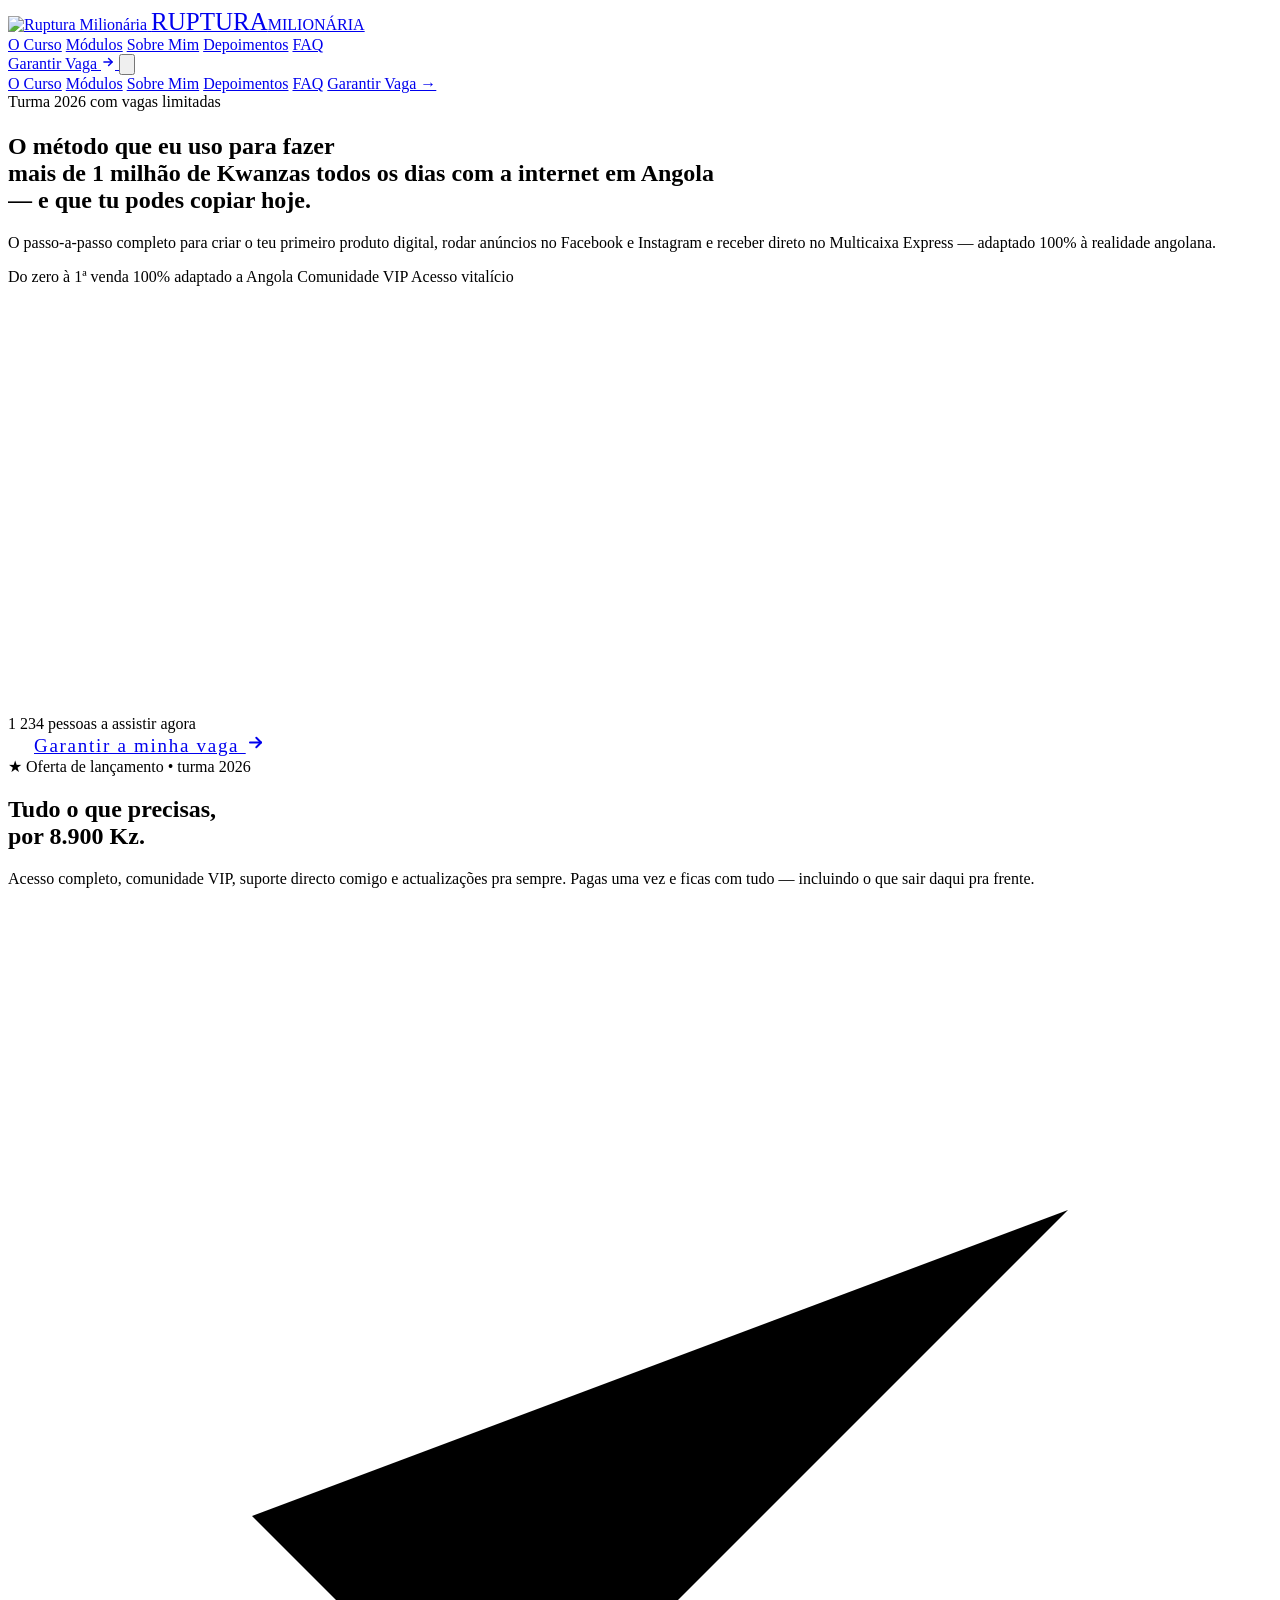
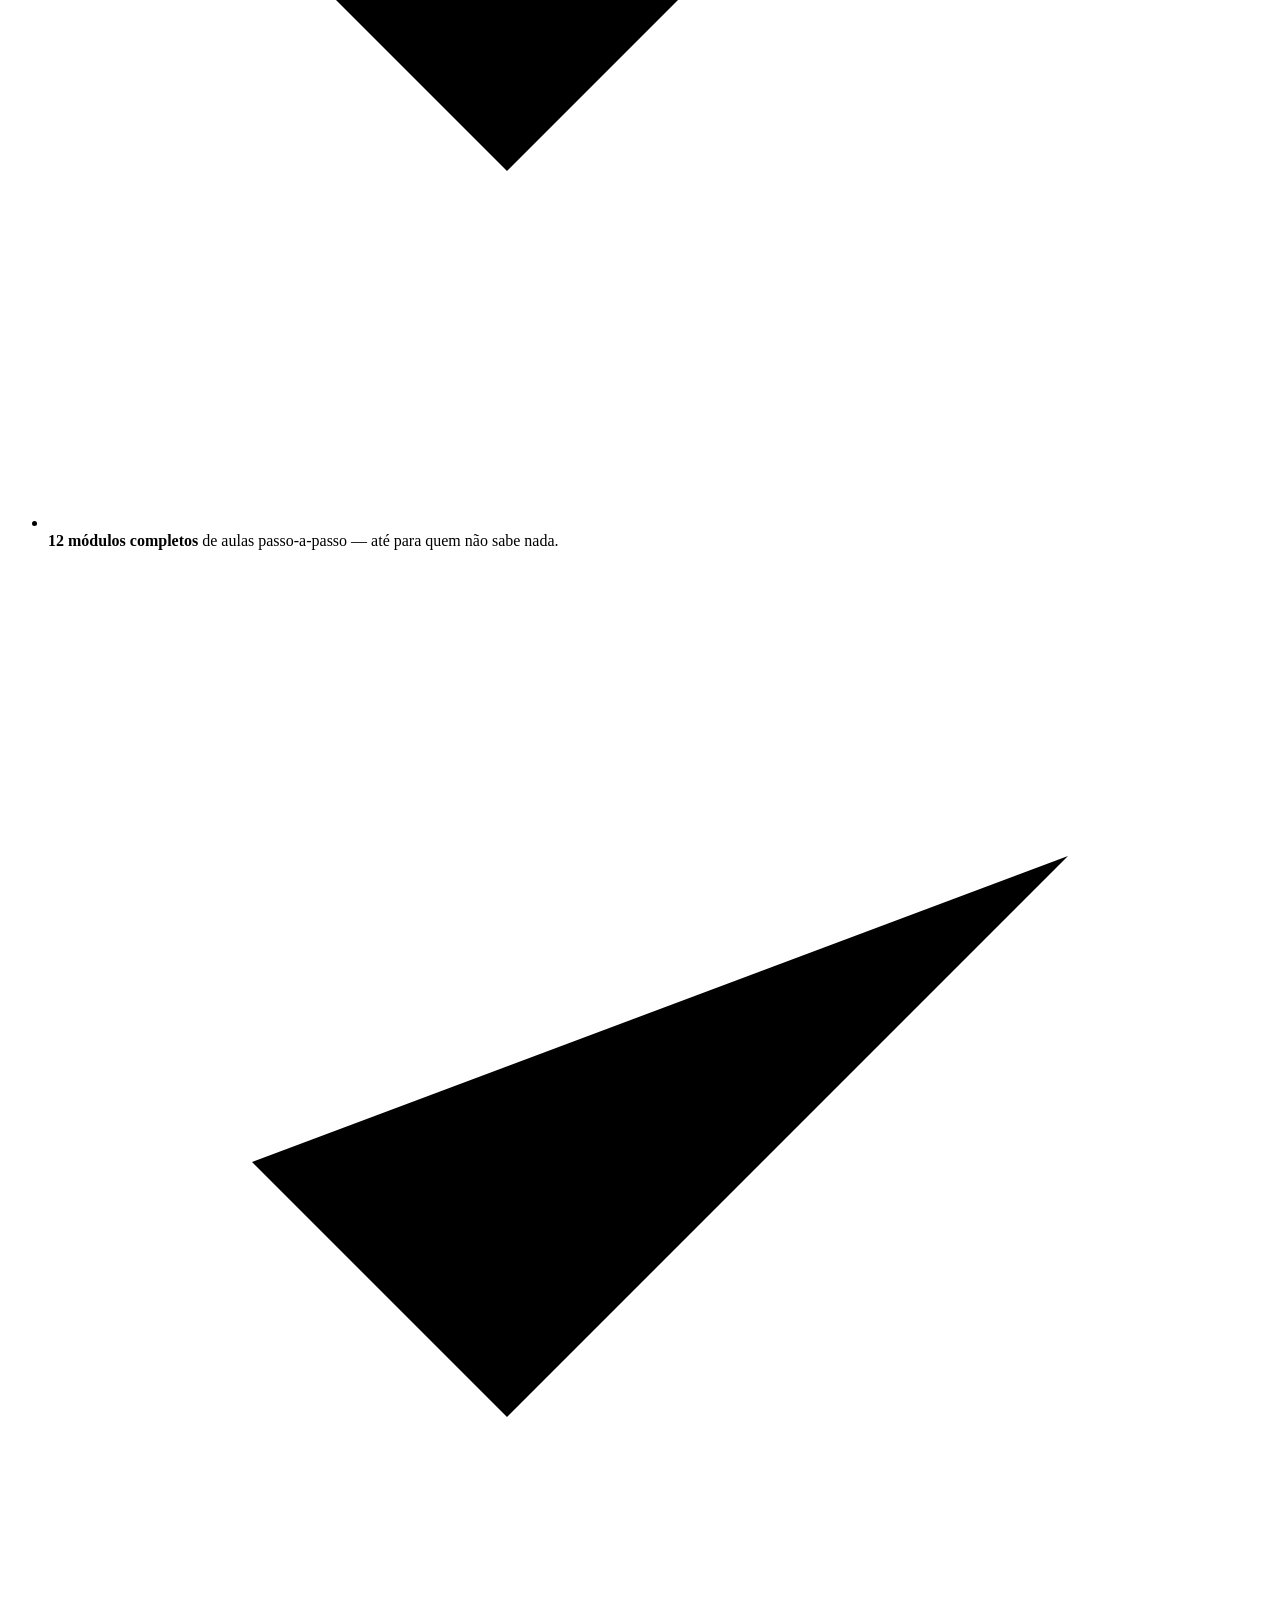
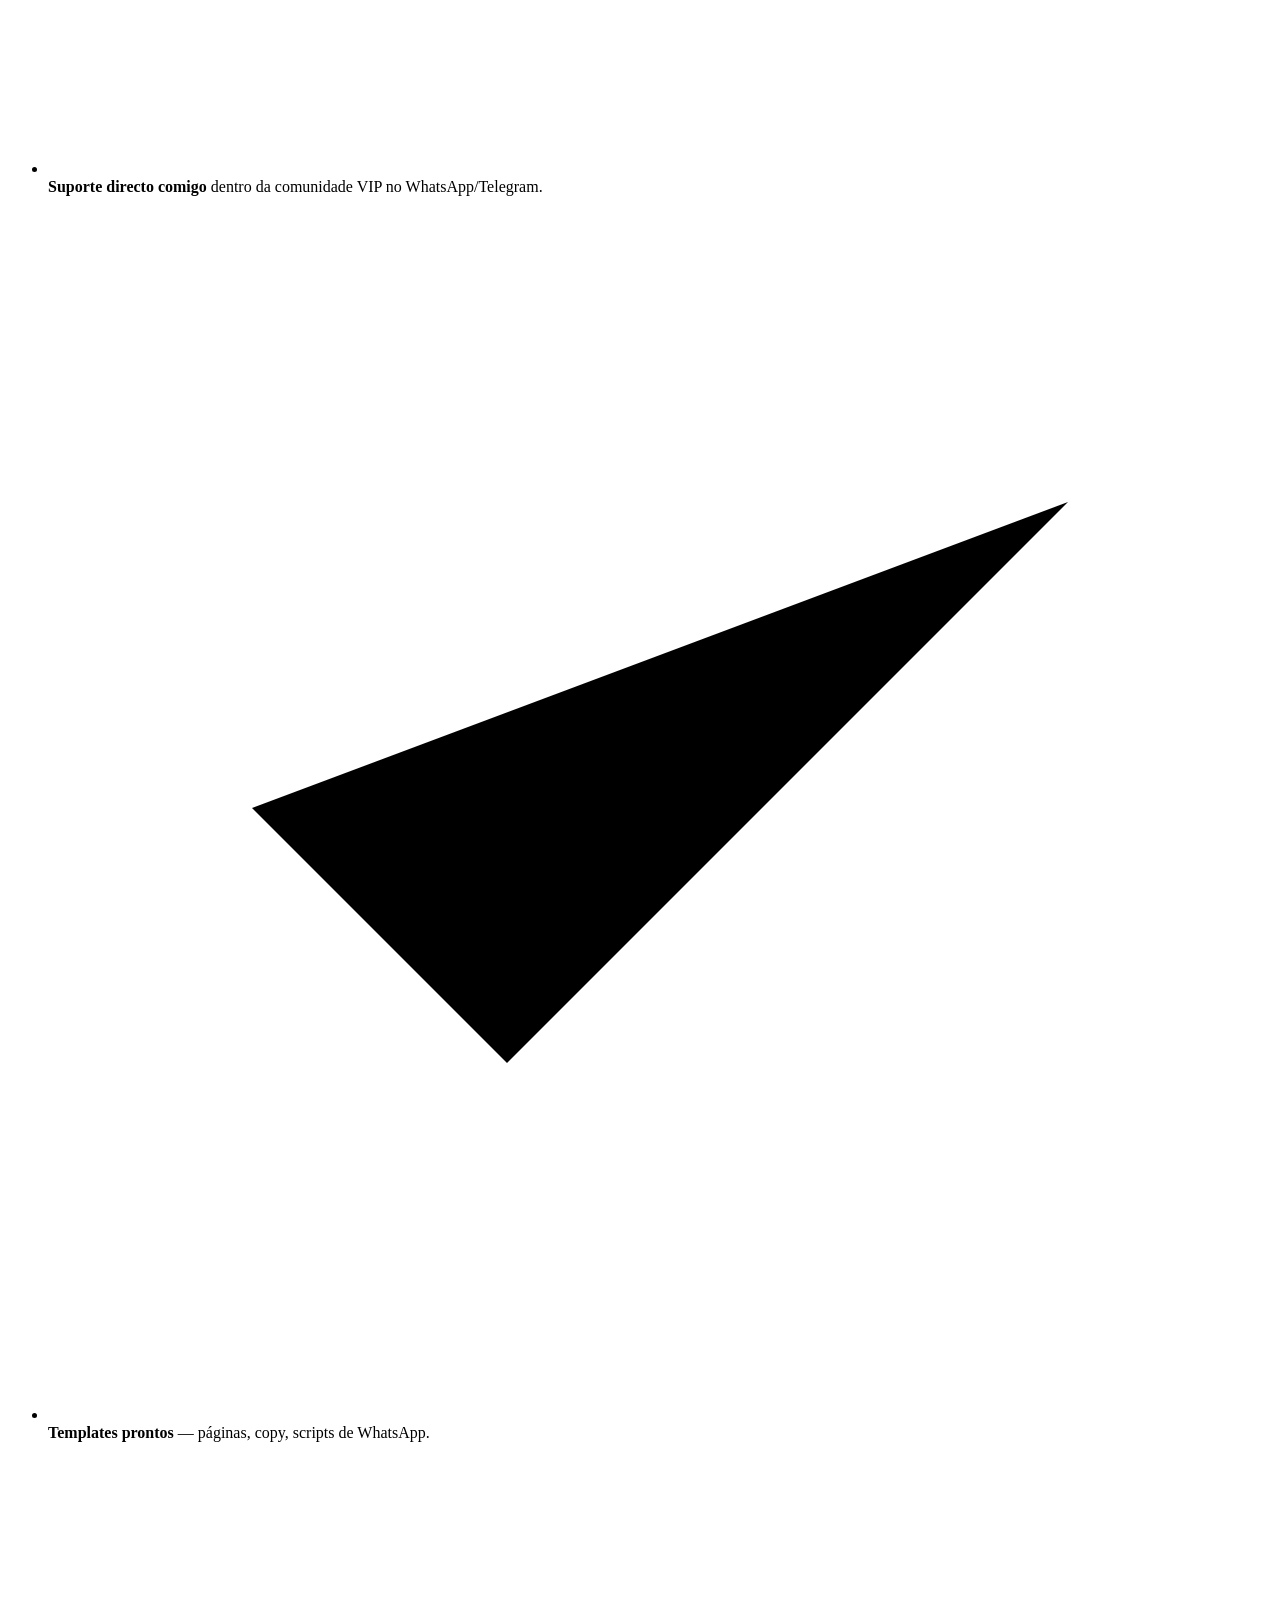
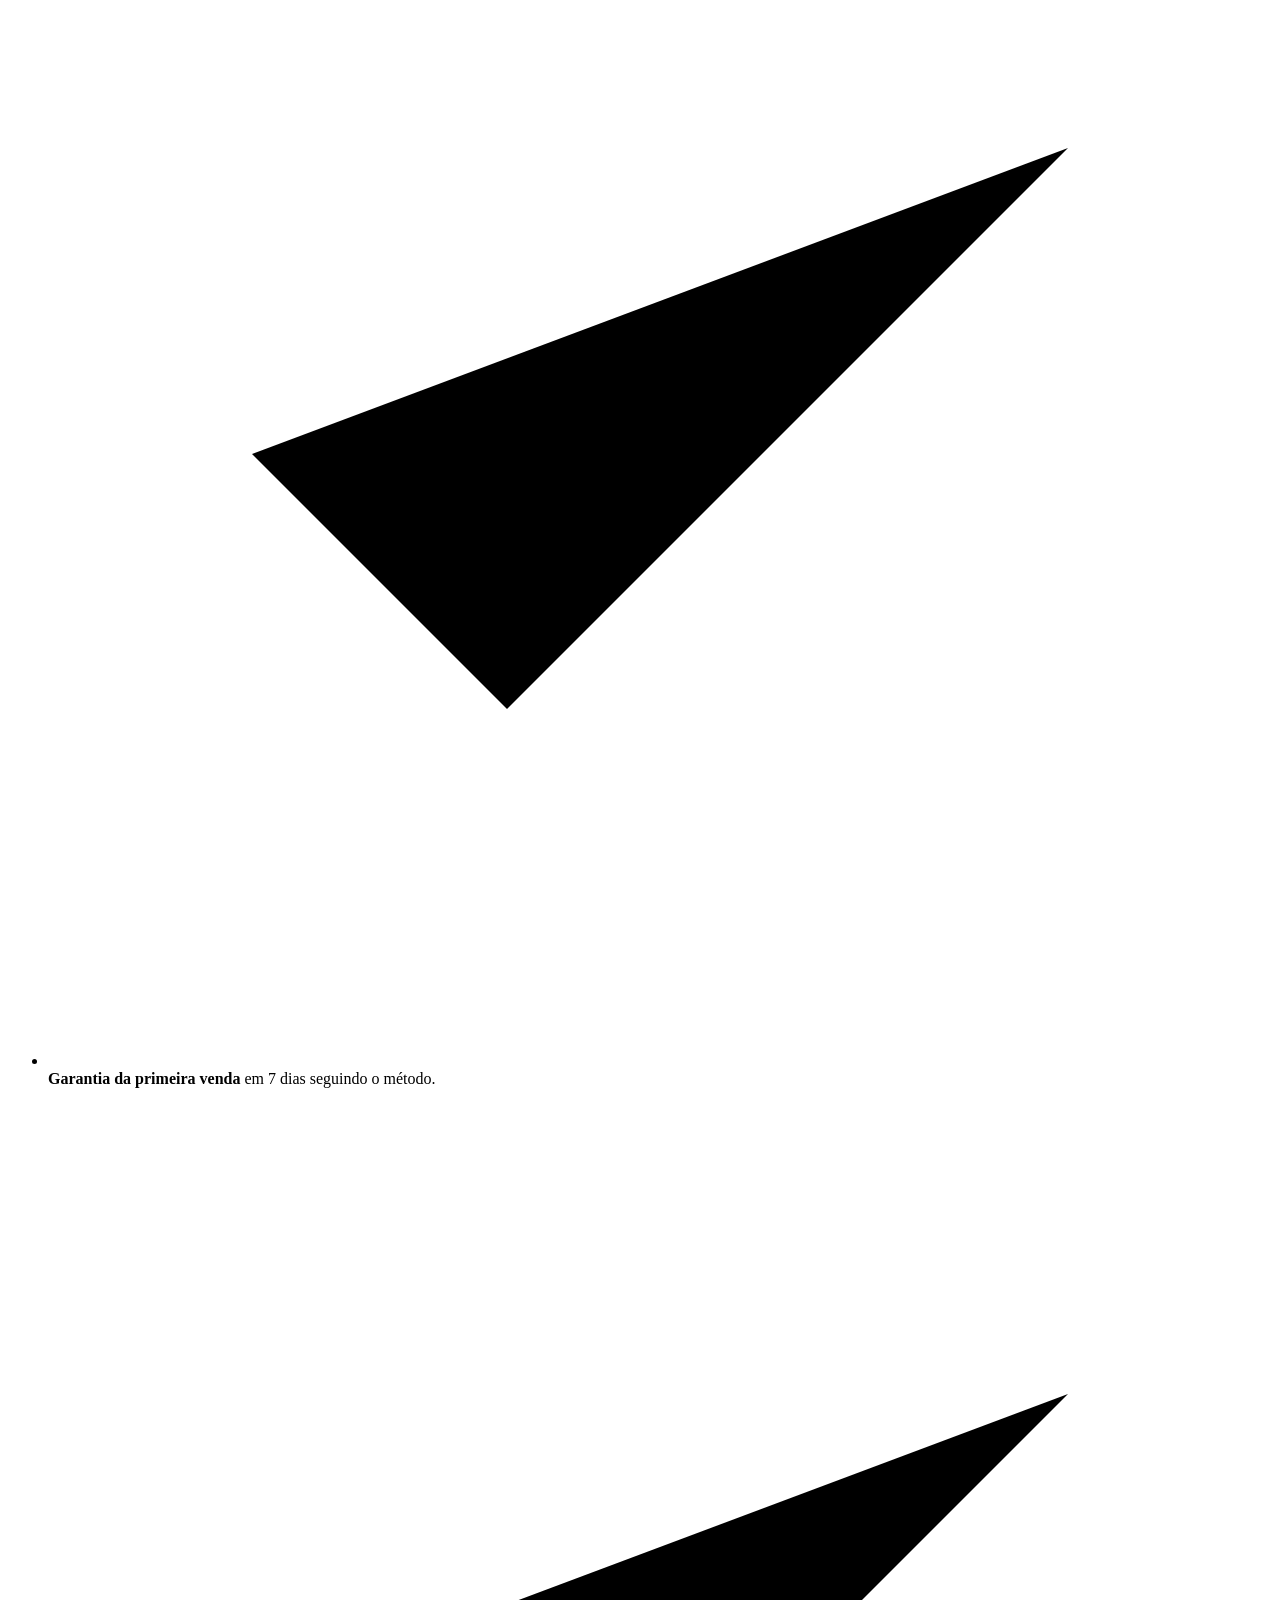
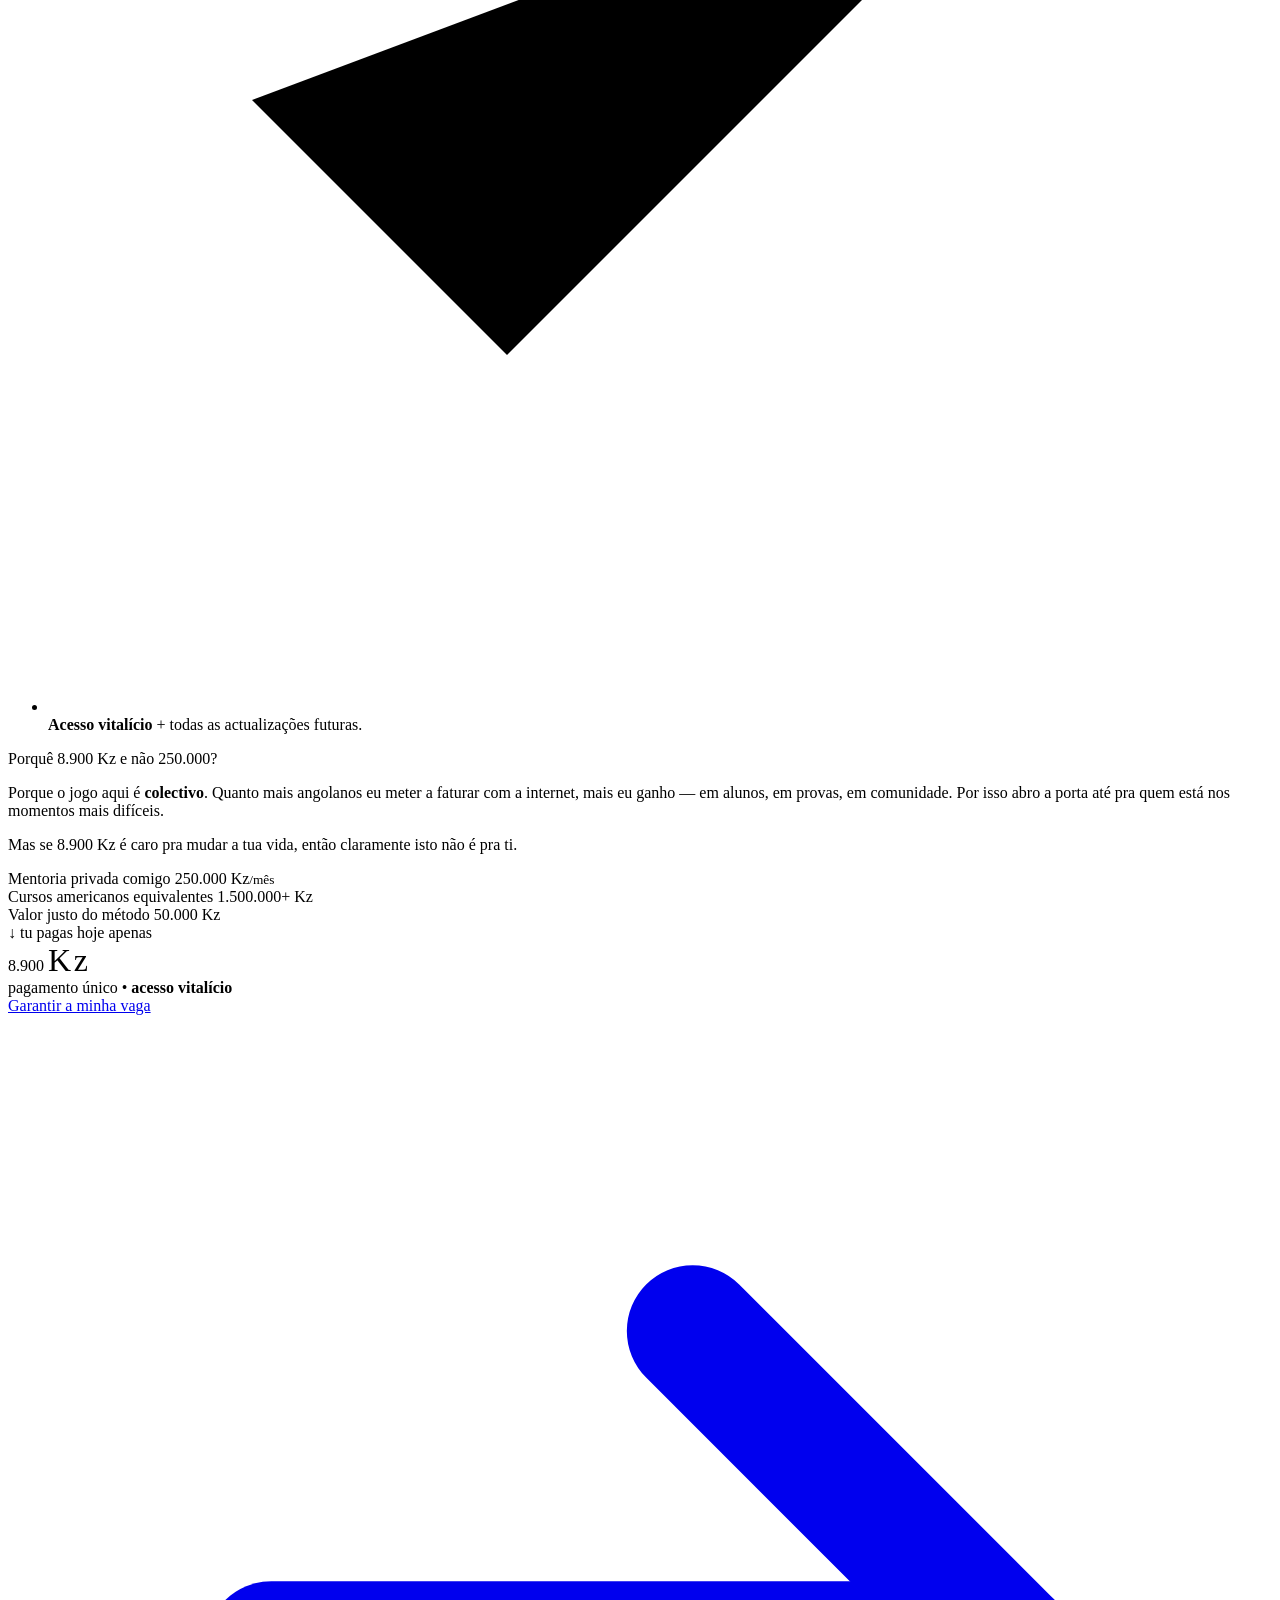
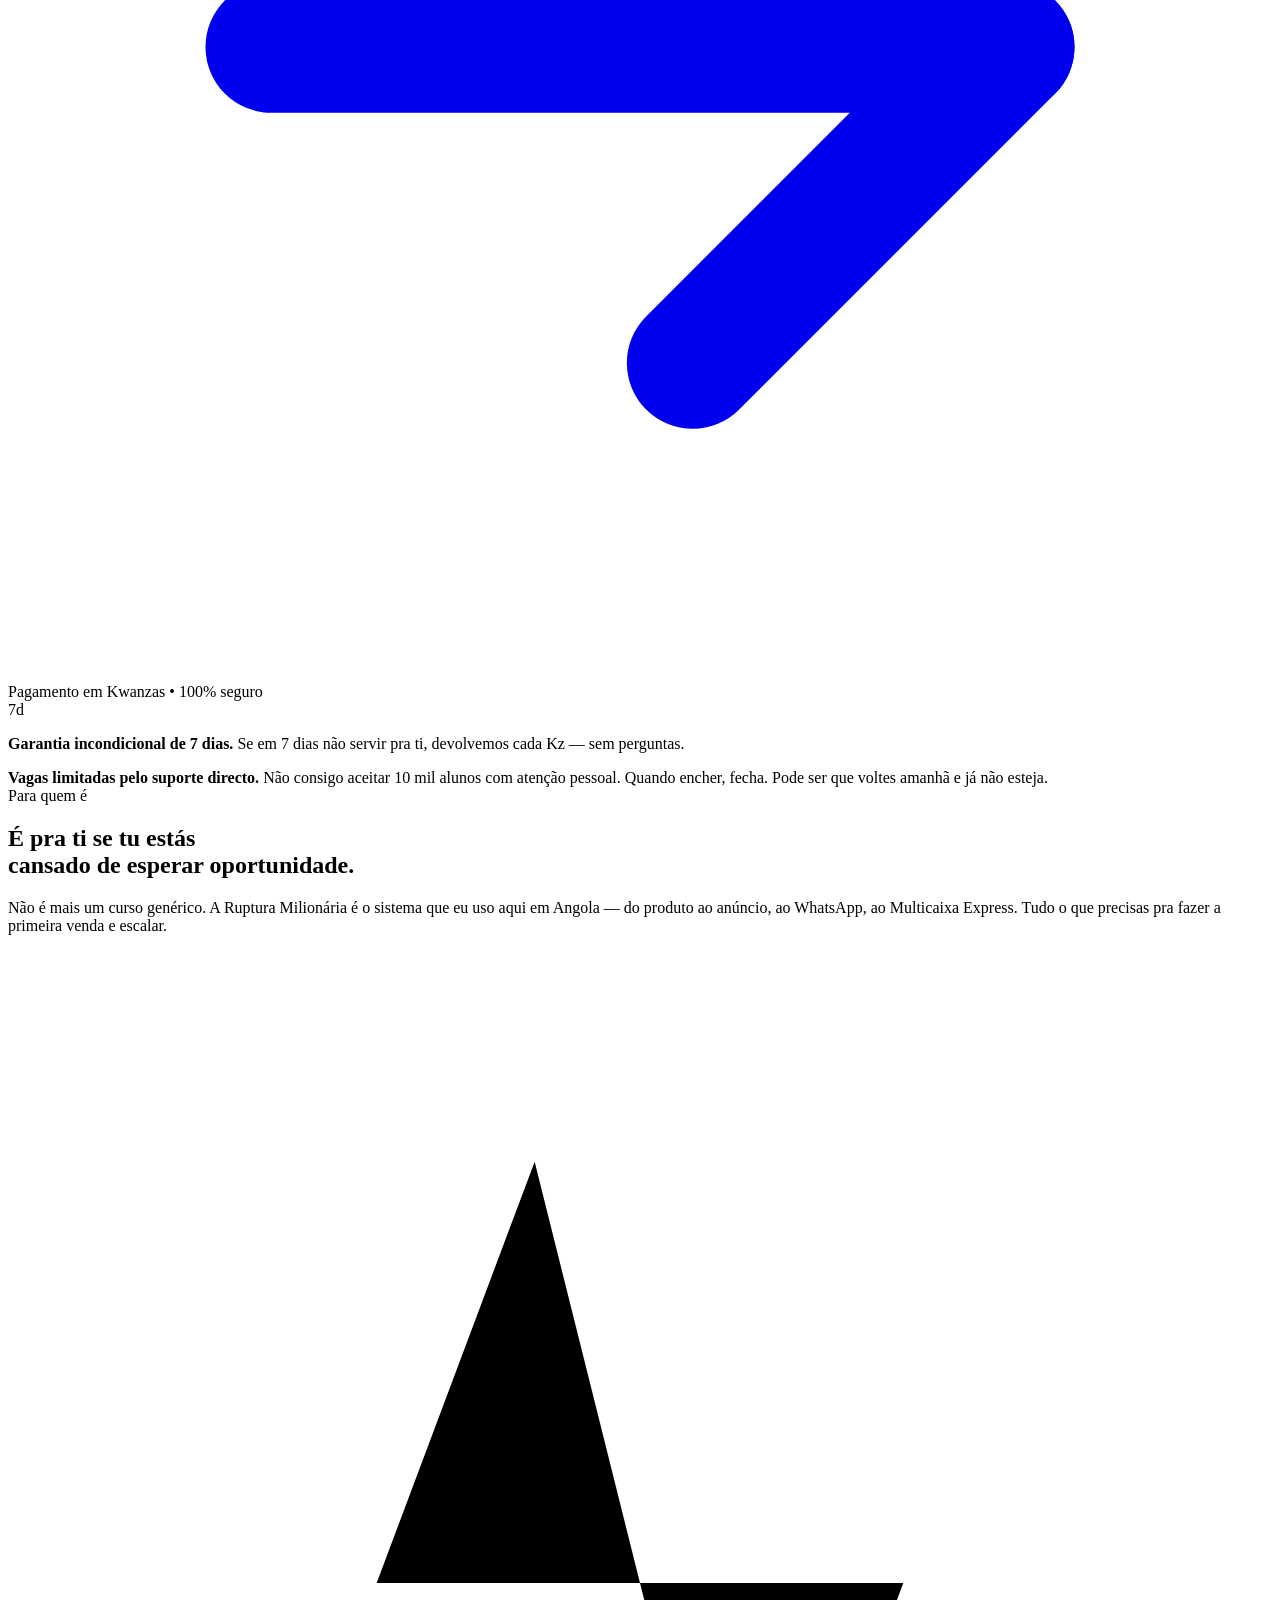
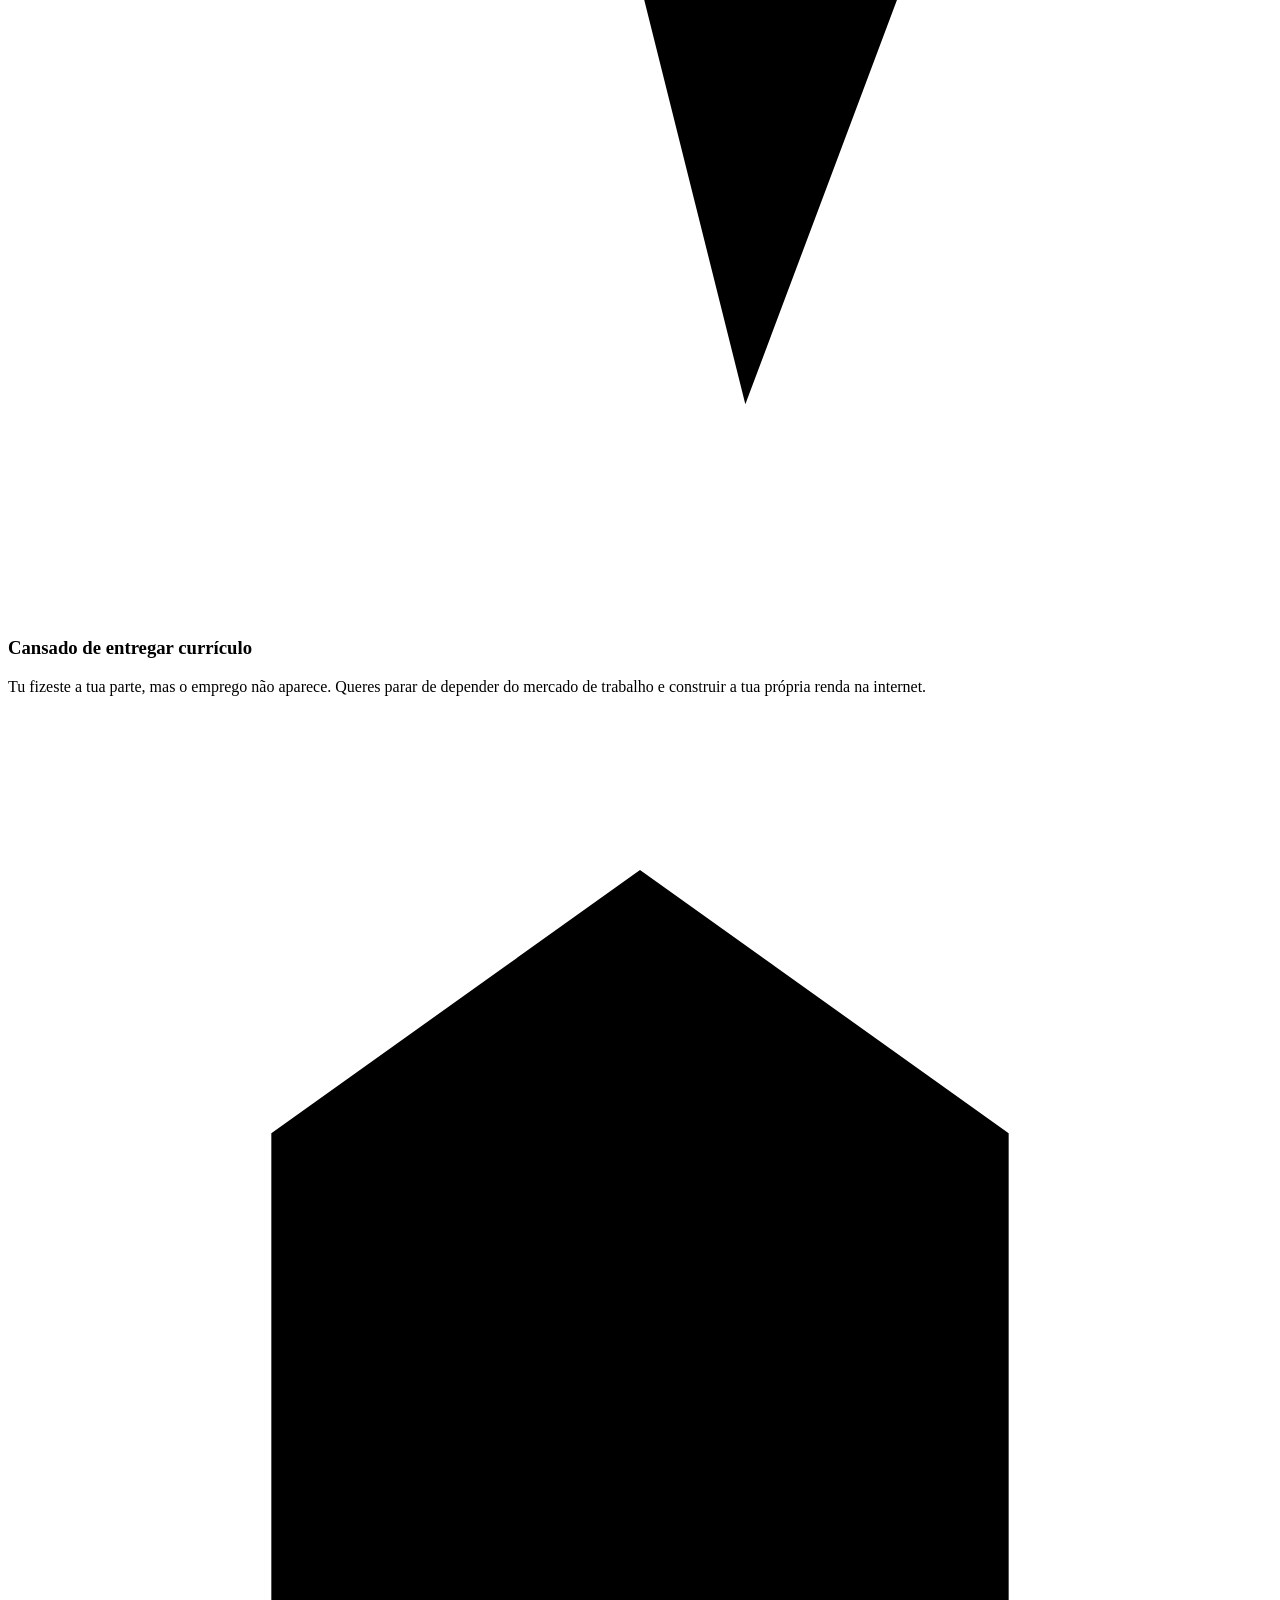
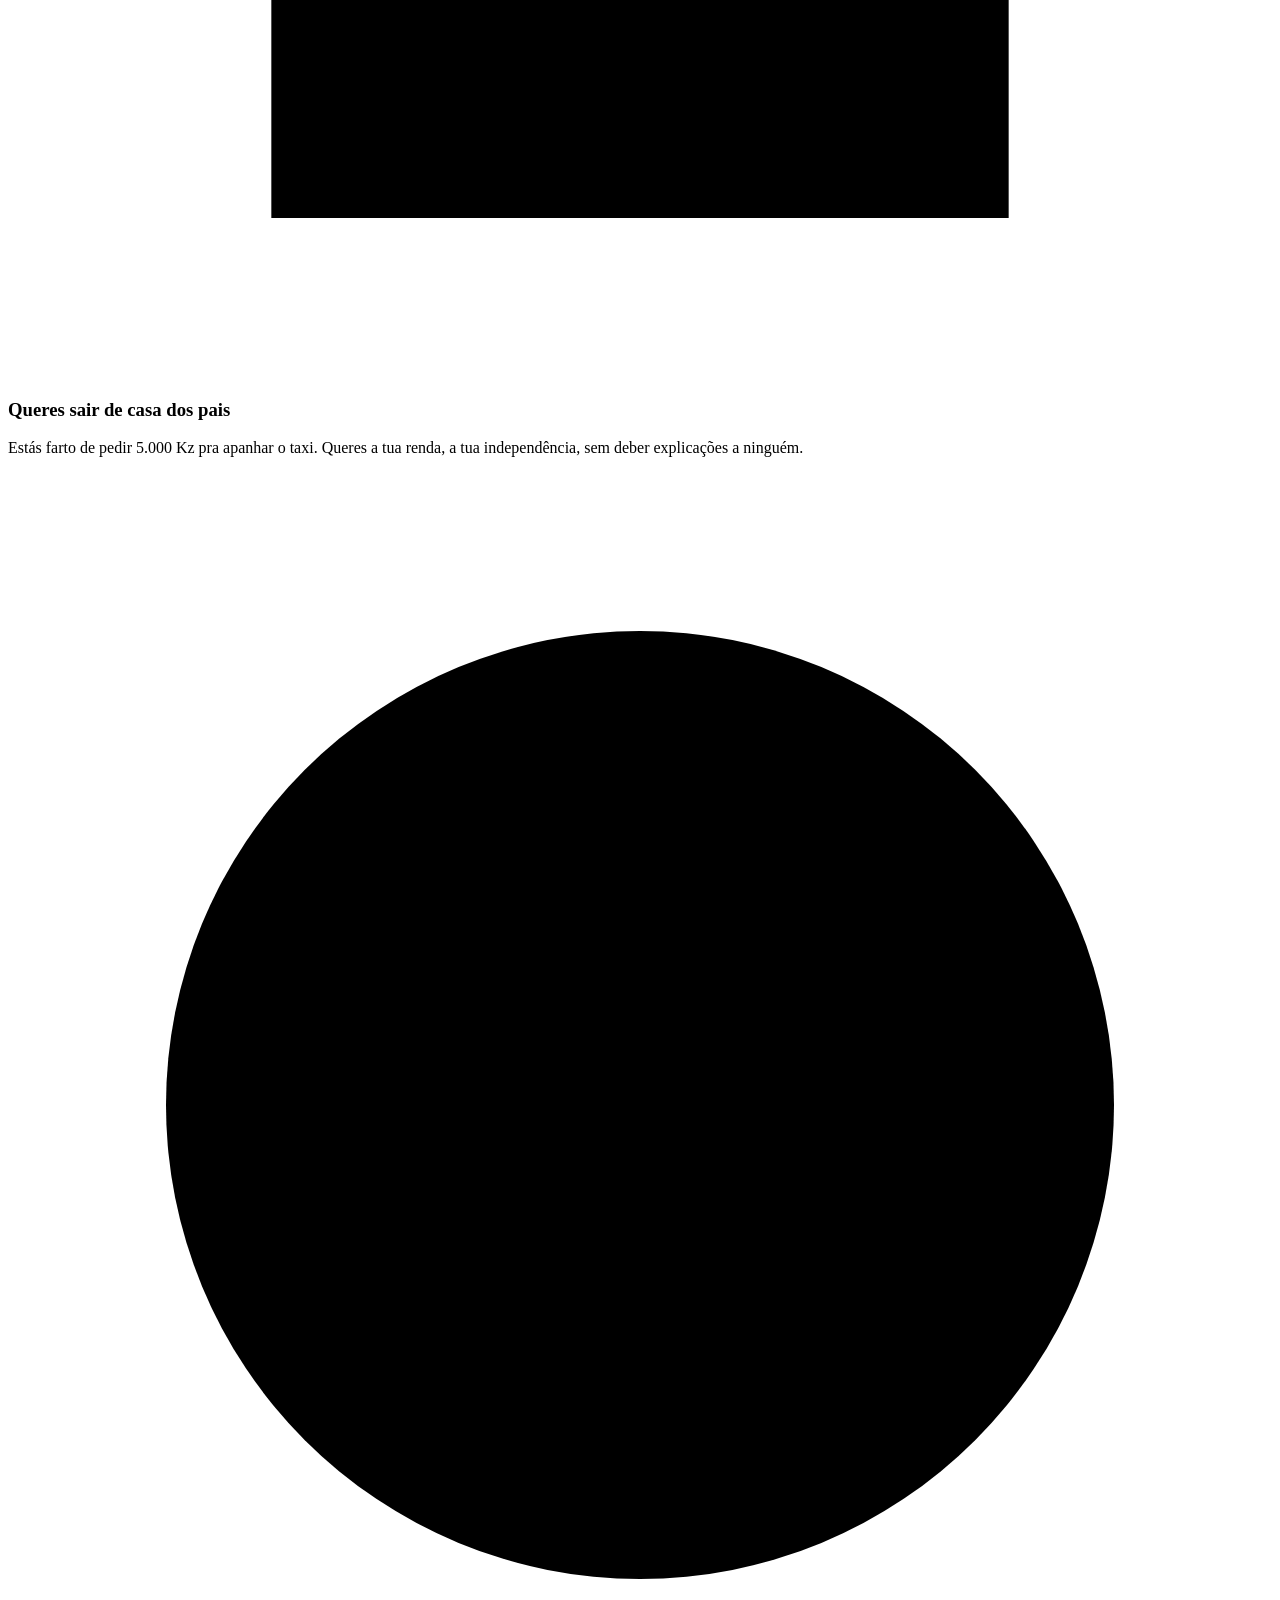
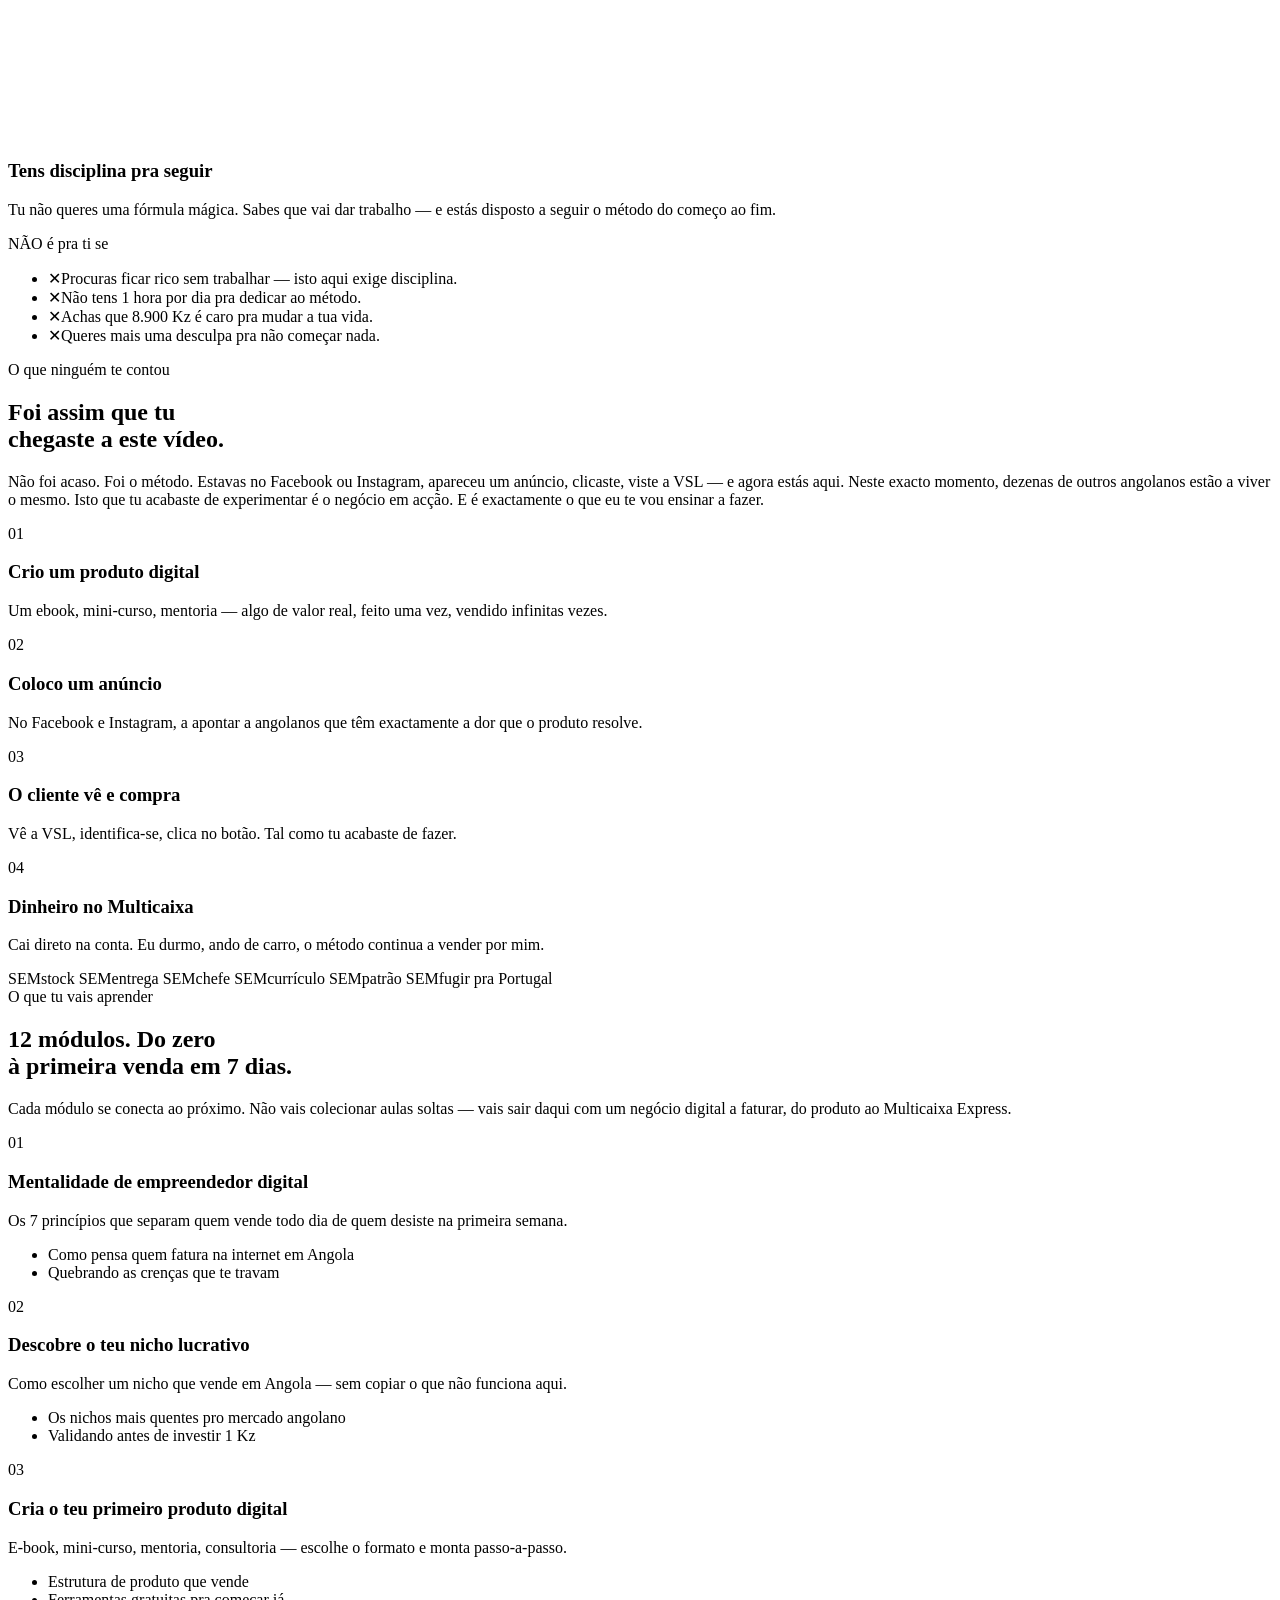
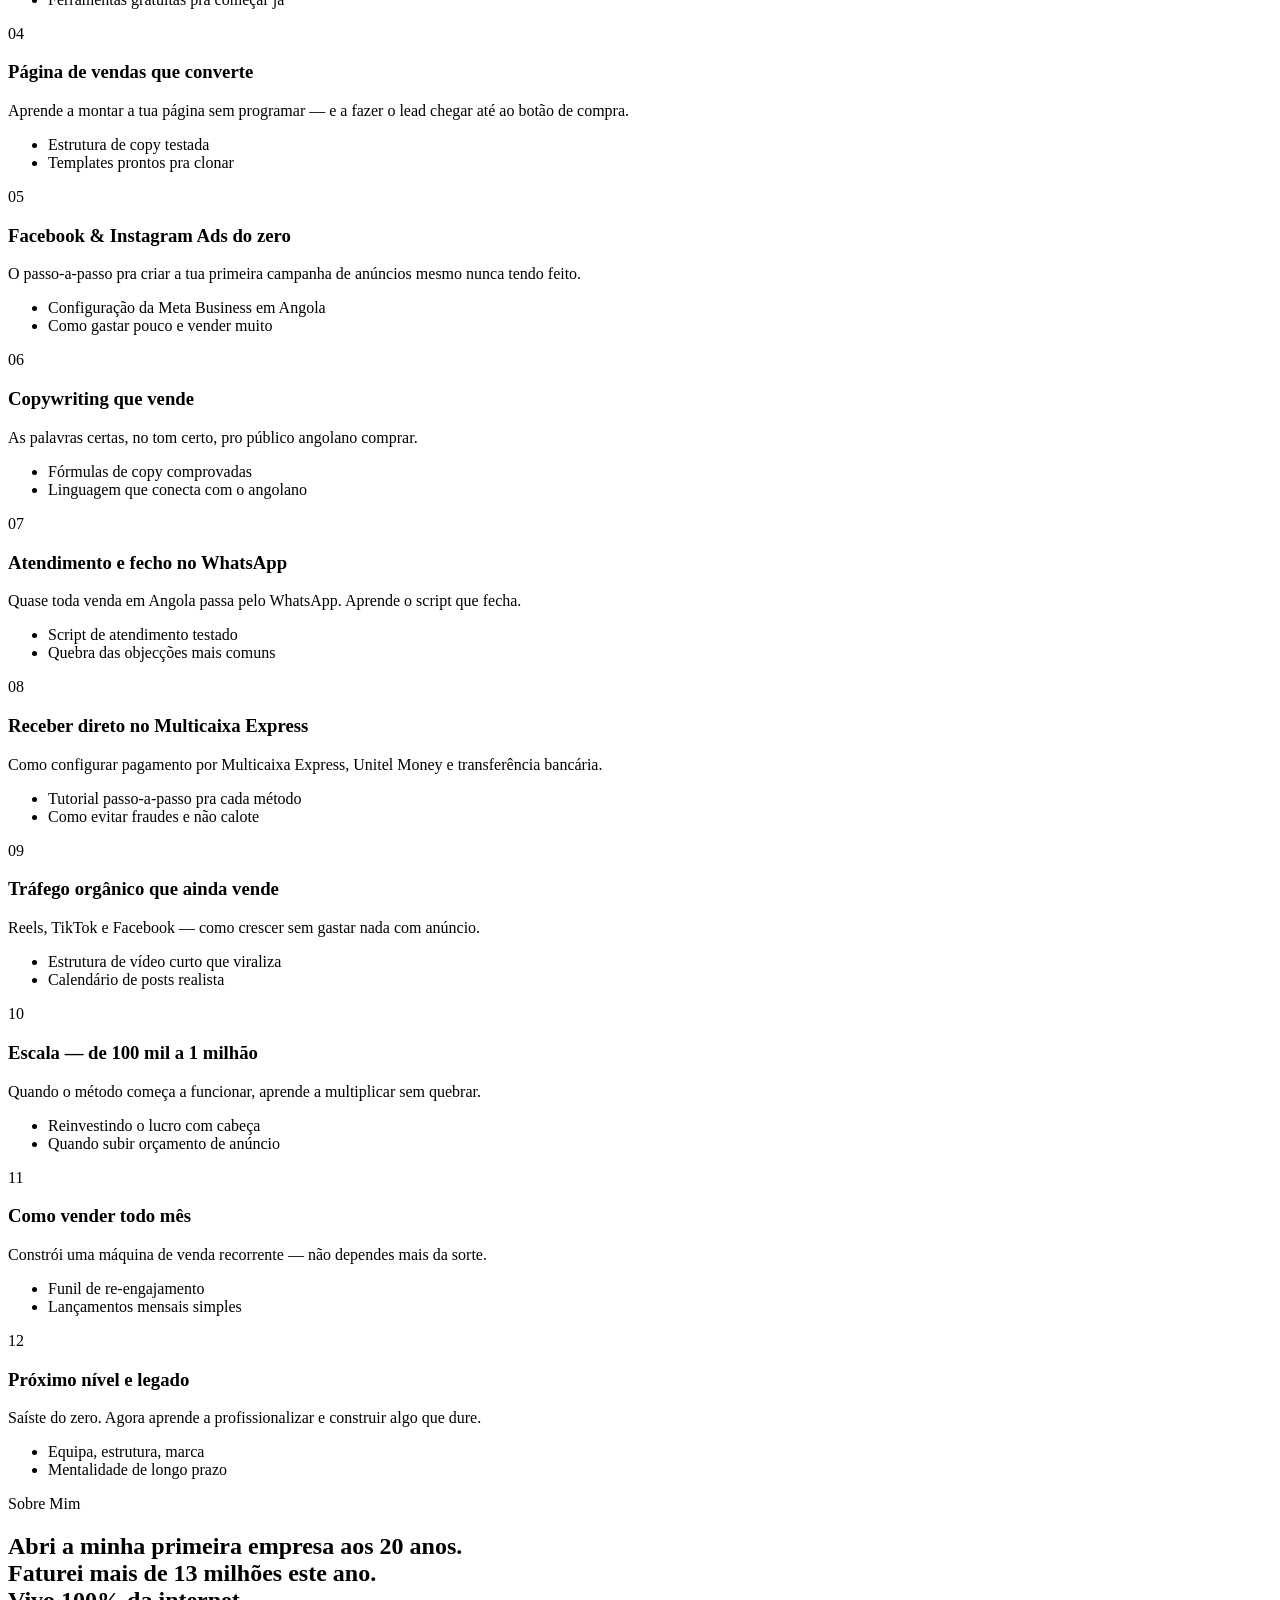
==== index.html @ f7118483 "Add files via upload" ====
<!doctype html>
<html lang="pt-BR">
<head>
<meta charset="utf-8" />
<meta name="viewport" content="width=device-width, initial-scale=1, viewport-fit=cover" />
<title>Ruptura Milionária</title>
<link rel="preconnect" href="https://fonts.googleapis.com" />
<link rel="preconnect" href="https://fonts.gstatic.com" crossorigin />
<link href="https://fonts.googleapis.com/css2?family=Bebas+Neue&family=Sora:wght@300;400;500;600;700;800&family=Permanent+Marker&display=swap" rel="stylesheet" />
<link rel="stylesheet" href="assets/styles.css?v=3" />

<!-- UTMify — Pixel de conversão -->
<script>
  window.pixelId = "6a11900ef835c52ef16b7667";
  var a = document.createElement("script");
  a.setAttribute("async", "");
  a.setAttribute("defer", "");
  a.setAttribute("src", "https://cdn.utmify.com.br/scripts/pixel/pixel.js");
  document.head.appendChild(a);
</script>

<!-- UTMify — Captura de UTMs -->
<script
  src="https://cdn.utmify.com.br/scripts/utms/latest.js"
  data-utmify-prevent-xcod-sck
  data-utmify-prevent-subids
  async
  defer
></script>

<style>
  /* Bloqueia scroll horizontal (mobile / desktop) */
  html, body {
    overflow-x: hidden;
    max-width: 100%;
  }
  body {
    overscroll-behavior-x: none; /* impede gestos de swipe lateral acionarem nav */
    position: relative;          /* fix iOS Safari: overflow-x:hidden + scroll vertical preso */
  }

  /* Permite scroll vertical sobre o iframe da VSL (mobile) — senão a Panda
     captura todos os gestos de pan e o utilizador fica preso. */
  .vsl, .vsl iframe { touch-action: pan-y; }

  /* Gate de 3:50 — esconde tudo abaixo da VSL até o timer disparar.
     A VSL e o badge "X pessoas a assistir" ficam sempre visíveis. */
  body.vsl-locked .nav-wrap,
  body.vsl-locked .eyebrow,
  body.vsl-locked .nav-links,
  body.vsl-locked .nav-cta,
  body.vsl-locked .nav-burger,
  body.vsl-locked .mobile-sheet,
  body.vsl-locked .hero-cta-row,
  body.vsl-locked main > section:not(.hero),
  body.vsl-locked footer {
    display: none !important;
  }
  /* Sem header fixo durante o lock -> reduz o espaco vazio no topo */
  body.vsl-locked .hero { padding-top: 28px !important; }
  body:not(.vsl-locked) .nav-wrap,
  body:not(.vsl-locked) .eyebrow,
  body:not(.vsl-locked) .hero-cta-row,
  body:not(.vsl-locked) main > section:not(.hero),
  body:not(.vsl-locked) footer {
    animation: vslReveal .5s ease-out both;
  }
  @keyframes vslReveal {
    from { opacity: 0; transform: translateY(10px); }
    to   { opacity: 1; transform: translateY(0); }
  }

  /* Hero — tamanhos impactantes (sem gate, não precisa caber tudo no viewport) */
  /* VSL horizontal 16:9 — override do aspect-ratio 9/16 do CSS global */
  .vsl { aspect-ratio: 16 / 9 !important; }
  .vsl-wrap { max-width: 720px !important; margin-top: 24px !important; }
  @media (max-width: 720px) {
    /* VSL ocupa a largura toda da tela (responsivo em qualquer telefone) */
    .hero .container { padding-left: 6px !important; padding-right: 6px !important; }
    .vsl-wrap { max-width: 100% !important; margin-top: 12px !important; padding: 0 !important; }
    .hero { padding-top: 82px !important; padding-bottom: 22px !important; }
    /* Headline compacta: "e que tu podes copiar hoje" numa linha, sem sobreposicao.
       font escala com a largura (vw) p/ caber numa linha em qualquer telefone. */
    .hero h1 { font-size: clamp(17px, 5vw, 24px) !important; line-height: 1.22 !important; margin-top: 10px !important; }
    .hero h1 .brush { display: inline-block !important; font-size: 0.95em !important; }
    .hero h1 .last-line { display: inline-block !important; white-space: nowrap !important; }
    /* Subheadline menorzinha p/ nao empurrar a VSL pra baixo */
    .hero-sub {
      font-size: 11px !important; line-height: 1.4 !important;
      margin-top: 8px !important; max-width: 340px !important;
    }
    .hero-meta { display: none !important; }
    .eyebrow { font-size: 10px !important; padding: 6px 12px !important; letter-spacing: 0.14em !important; }
    .vsl-live { margin-top: 10px !important; font-size: 12px !important; padding: 6px 14px !important; }
    .hero-cta-row { margin-top: 18px !important; }
  }

  /* CTA do hero — animação chamativa + tamanho alinhado com o da pagamento */
  .hero-cta-row .btn-primary {
    position: relative;
    overflow: hidden;
    isolation: isolate;
    width: 100%;
    max-width: 380px;
    justify-content: center;
    font-size: 19px;
    padding: 20px 26px;
    letter-spacing: 0.09em;
    animation: ctaPulse 1.8s ease-in-out infinite, ctaGlow 2.4s ease-in-out infinite;
    will-change: transform, box-shadow;
  }
  .hero-cta-row .btn-primary svg { width: 19px; height: 19px; }
  @media (max-width: 720px) {
    .hero-cta-row .btn-primary { font-size: 17px; padding: 18px 20px; letter-spacing: 0.08em; max-width: 320px; }
    .hero-cta-row .btn-primary svg { width: 17px; height: 17px; }
  }
  .hero-cta-row .btn-primary::before {
    content: "";
    position: absolute;
    top: 0; left: -60%;
    width: 50%; height: 100%;
    background: linear-gradient(110deg, transparent 0%, rgba(255,255,255,0.45) 50%, transparent 100%);
    transform: skewX(-20deg);
    animation: ctaShimmer 2.6s ease-in-out infinite;
    pointer-events: none;
    z-index: 1;
  }
  .hero-cta-row .btn-primary > * { position: relative; z-index: 2; }
  @keyframes ctaPulse {
    0%, 100% { transform: scale(1); }
    50%      { transform: scale(1.045); }
  }
  @keyframes ctaGlow {
    0%, 100% {
      box-shadow:
        inset 0 1px 0 rgba(255,255,255,0.40),
        inset 0 -2px 0 rgba(0,0,0,0.25),
        0 20px 50px rgba(170,124,17,0.55),
        0 0 0 0 rgba(243,208,120,0.55);
    }
    70% {
      box-shadow:
        inset 0 1px 0 rgba(255,255,255,0.40),
        inset 0 -2px 0 rgba(0,0,0,0.25),
        0 22px 56px rgba(170,124,17,0.70),
        0 0 0 18px rgba(243,208,120,0);
    }
  }
  @keyframes ctaShimmer {
    0%   { left: -60%; }
    60%  { left: 120%; }
    100% { left: 120%; }
  }
  /* Acessibilidade — desliga tudo se utilizador prefere menos movimento */
  @media (prefers-reduced-motion: reduce) {
    .hero-cta-row .btn-primary,
    .hero-cta-row .btn-primary::before {
      animation: none !important;
    }
  }
</style>
</head>
<body>
  <div class="bg-stage" aria-hidden="true"></div>

  <!-- ============== NAV ============== -->
  <div class="nav-wrap">
    <nav class="nav glass glass-edge" aria-label="Navegação principal">
      <a href="#top" class="nav-brand" aria-label="Ruptura Milionária">
        <img src="assets/logo.png?v=2" alt="Ruptura Milionária" />
      </a>
      <a href="#top" class="nav-title" aria-label="Ruptura Milionária">
        <span class="wm"><span class="wm-top" style="font-size: 25px">RUPTURA</span><span class="wm-bot">MILIONÁRIA</span></span>
      </a>
      <div class="nav-right">
        <div class="nav-links">
          <a href="#sobre-curso">O Curso</a>
          <a href="#modulos">Módulos</a>
          <a href="#sobre">Sobre Mim</a>
          <a href="#depoimentos">Depoimentos</a>
          <a href="#faq">FAQ</a>
        </div>
        <a href="pagamento.html?v=2" class="nav-cta">
          Garantir Vaga
          <svg viewBox="0 0 24 24" fill="none" stroke="currentColor" stroke-width="2.5" stroke-linecap="round" stroke-linejoin="round" width="14" height="14"><path d="M5 12h14"/><path d="m13 6 6 6-6 6"/></svg>
        </a>
        <button class="nav-burger" id="burger" aria-label="Abrir menu">
          <svg viewBox="0 0 24 24" fill="none" stroke="currentColor" stroke-width="2" stroke-linecap="round"><line x1="4" y1="7" x2="20" y2="7"/><line x1="4" y1="12" x2="20" y2="12"/><line x1="4" y1="17" x2="20" y2="17"/></svg>
        </button>
      </div>
    </nav>
  </div>
  <div class="mobile-sheet glass glass-edge" id="mobileSheet">
    <a href="#sobre-curso">O Curso</a>
    <a href="#modulos">Módulos</a>
    <a href="#sobre">Sobre Mim</a>
    <a href="#depoimentos">Depoimentos</a>
    <a href="#faq">FAQ</a>
    <a href="pagamento.html?v=2" class="nav-cta">Garantir Vaga →</a>
  </div>

  <main id="top">

    <!-- ============== HERO ============== -->
    <section class="hero">
      <div class="container">
        <div class="hero-inner">
          <span class="eyebrow"><span class="dot"></span>Turma 2026 com vagas limitadas</span>
          <h1 style="margin-top:22px;">
            O método que eu uso para fazer <br/>
            <span class="h-gradient">mais de 1 milhão de Kwanzas todos os dias</span> com a internet em Angola <br/>
            <span class="last-line">— e que tu podes <span class="brush">copiar hoje</span>.</span>
          </h1>
          <p class="hero-sub">
            O passo-a-passo completo para criar o teu primeiro produto digital, rodar anúncios no Facebook e Instagram e receber direto no Multicaixa Express — adaptado 100% à realidade angolana.
          </p>

          <div class="hero-meta">
            <span class="chip">Do zero à 1ª venda</span>
            <span class="chip">100% adaptado a Angola</span>
            <span class="chip">Comunidade VIP</span>
            <span class="chip">Acesso vitalício</span>
          </div>

          <!-- VSL -->
          <div class="vsl-wrap">
            <div class="vsl" id="vsl" aria-label="Vídeo de apresentação">
              <iframe id="panda-809b6f40-8b48-4443-8ca5-8052c94098a9"
                      src="https://player-vz-d90b4fa6-c2e.tv.pandavideo.com.br/embed/?v=809b6f40-8b48-4443-8ca5-8052c94098a9"
                      style="border:none;position:absolute;inset:0;width:100%;height:100%;"
                      allow="accelerometer;gyroscope;autoplay;encrypted-media;picture-in-picture"
                      allowfullscreen
                      fetchpriority="high"></iframe>
            </div>
            <div class="vsl-live" aria-live="polite">
              <span class="live-dot"></span>
              <span class="live-text"><span id="viewerCount">1.247</span> pessoas a assistir agora</span>
            </div>
          </div>

          <div class="hero-cta-row">
            <a href="pagamento.html?v=2" class="btn-primary">
              Garantir a minha vaga
              <svg viewBox="0 0 24 24" fill="none" stroke="currentColor" stroke-width="2.5" stroke-linecap="round" stroke-linejoin="round"><path d="M5 12h14"/><path d="m13 6 6 6-6 6"/></svg>
            </a>
          </div>
        </div>
      </div>
    </section>

    <!-- ============== OFERTA ============== -->
    <section id="oferta">
      <div class="container">
        <div class="offer-wrap">
          <div class="offer-grid">
            <div class="offer-left">
              <span class="badge">★ Oferta de lançamento • turma 2026</span>
              <h2>Tudo o que precisas,<br/><span class="h-purple">por 8.900 Kz</span>.</h2>
              <p class="lead" style="margin-top:14px;">Acesso completo, comunidade VIP, suporte directo comigo e actualizações pra sempre. Pagas uma vez e ficas com tudo — incluindo o que sair daqui pra frente.</p>
              <ul class="deliv">
                <li><span class="check"><svg viewBox="0 0 24 24"><path d="M20 6 9 17l-5-5"/></svg></span><div><strong>12 módulos completos</strong> de aulas passo-a-passo — até para quem não sabe nada.</div></li>
                <li><span class="check"><svg viewBox="0 0 24 24"><path d="M20 6 9 17l-5-5"/></svg></span><div><strong>Suporte directo comigo</strong> dentro da comunidade VIP no WhatsApp/Telegram.</div></li>
                <li><span class="check"><svg viewBox="0 0 24 24"><path d="M20 6 9 17l-5-5"/></svg></span><div><strong>Templates prontos</strong> — páginas, copy, scripts de WhatsApp.</div></li>
                <li><span class="check"><svg viewBox="0 0 24 24"><path d="M20 6 9 17l-5-5"/></svg></span><div><strong>Garantia da primeira venda</strong> em 7 dias seguindo o método.</div></li>
                <li><span class="check"><svg viewBox="0 0 24 24"><path d="M20 6 9 17l-5-5"/></svg></span><div><strong>Acesso vitalício</strong> + todas as actualizações futuras.</div></li>
              </ul>

              <div class="game-callout">
                <div class="gc-q">Porquê 8.900 Kz e não 250.000?</div>
                <p>Porque o jogo aqui é <strong>colectivo</strong>. Quanto mais angolanos eu meter a faturar com a internet, mais eu ganho — em alunos, em provas, em comunidade. Por isso abro a porta até pra quem está nos momentos mais difíceis.</p>
                <p class="gc-hard">Mas se 8.900 Kz é caro pra mudar a tua vida, então claramente isto não é pra ti.</p>
              </div>
            </div>

            <div class="price-card">
              <div class="price-ladder">
                <div class="ladder-row strike">
                  <span class="ladder-l">Mentoria privada comigo</span>
                  <span class="ladder-r">250.000 Kz<small>/mês</small></span>
                </div>
                <div class="ladder-row strike">
                  <span class="ladder-l">Cursos americanos equivalentes</span>
                  <span class="ladder-r">1.500.000+ Kz</span>
                </div>
                <div class="ladder-row strike">
                  <span class="ladder-l">Valor justo do método</span>
                  <span class="ladder-r">50.000 Kz</span>
                </div>
              </div>

              <div class="ladder-arrow">↓ tu pagas hoje apenas</div>

              <div class="price-now">8.900 <span style="font-size:32px;letter-spacing:.08em;">Kz</span></div>
              <div class="price-cents">pagamento único • <b>acesso vitalício</b></div>
              <a href="pagamento.html?v=2" class="btn-primary price-cta">
                Garantir a minha vaga
                <svg viewBox="0 0 24 24" fill="none" stroke="currentColor" stroke-width="2.5" stroke-linecap="round" stroke-linejoin="round"><path d="M5 12h14"/><path d="m13 6 6 6-6 6"/></svg>
              </a>
              <div class="price-fineprint">Pagamento em Kwanzas • 100% seguro</div>
              <div class="guarantee">
                <div class="seal">7d</div>
                <p><b>Garantia incondicional de 7 dias.</b> Se em 7 dias não servir pra ti, devolvemos cada Kz — sem perguntas.</p>
              </div>
              <div class="scarcity-note">
                <strong>Vagas limitadas pelo suporte directo.</strong> Não consigo aceitar 10 mil alunos com atenção pessoal. Quando encher, fecha. Pode ser que voltes amanhã e já não esteja.
              </div>
            </div>
          </div>
        </div>
      </div>
    </section>

    <!-- ============== PARA QUEM ============== -->
    <section id="sobre-curso">
      <div class="container">
        <div class="section-head">
          <span class="eyebrow"><span class="dot"></span>Para quem é</span>
          <h2>É pra ti se tu estás<br/>cansado de <span class="h-purple">esperar oportunidade</span>.</h2>
          <p class="lead">Não é mais um curso genérico. A Ruptura Milionária é o sistema que eu uso aqui em Angola — do produto ao anúncio, ao WhatsApp, ao Multicaixa Express. Tudo o que precisas pra fazer a primeira venda e escalar.</p>
        </div>

        <div class="who-grid">
          <div class="who">
            <div class="ico"><svg viewBox="0 0 24 24"><path d="M3 12h4l3-8 4 16 3-8h4"/></svg></div>
            <h3>Cansado de entregar currículo</h3>
            <p>Tu fizeste a tua parte, mas o emprego não aparece. Queres parar de depender do mercado de trabalho e construir a tua própria renda na internet.</p>
          </div>
          <div class="who">
            <div class="ico"><svg viewBox="0 0 24 24"><path d="M3 21h18M5 21V8l7-5 7 5v13M9 21v-6h6v6"/></svg></div>
            <h3>Queres sair de casa dos pais</h3>
            <p>Estás farto de pedir 5.000 Kz pra apanhar o taxi. Queres a tua renda, a tua independência, sem deber explicações a ninguém.</p>
          </div>
          <div class="who">
            <div class="ico"><svg viewBox="0 0 24 24"><circle cx="12" cy="12" r="9"/><path d="M8 12l3 3 5-6"/></svg></div>
            <h3>Tens disciplina pra seguir</h3>
            <p>Tu não queres uma fórmula mágica. Sabes que vai dar trabalho — e estás disposto a seguir o método do começo ao fim.</p>
          </div>
        </div>

        <!-- Para quem NÃO é -->
        <div class="not-for-wrap">
          <div class="not-for">
            <div class="not-for-head">
              <span class="x-badge">NÃO é pra ti se</span>
            </div>
            <ul>
              <li><span class="x">✕</span>Procuras ficar rico sem trabalhar — isto aqui exige disciplina.</li>
              <li><span class="x">✕</span>Não tens 1 hora por dia pra dedicar ao método.</li>
              <li class="has-price"><span class="x">✕</span>Achas que 8.900 Kz é caro pra mudar a tua vida.</li>
              <li><span class="x">✕</span>Queres mais uma desculpa pra não começar nada.</li>
            </ul>
          </div>
        </div>
      </div>
    </section>

    <!-- ============== COMO FUNCIONA ============== -->
    <section id="como-funciona">
      <div class="container">
        <div class="section-head">
          <span class="eyebrow"><span class="dot"></span>O que ninguém te contou</span>
          <h2>Foi assim que tu<br/><span class="h-purple">chegaste a este vídeo</span>.</h2>
          <p class="lead">Não foi acaso. Foi o método. Estavas no Facebook ou Instagram, apareceu um anúncio, clicaste, viste a VSL — e agora estás aqui. Neste exacto momento, dezenas de outros angolanos estão a viver o mesmo. Isto que tu acabaste de experimentar é o negócio em acção. E é exactamente o que eu te vou ensinar a fazer.</p>
        </div>

        <div class="flow">
          <div class="flow-step">
            <div class="flow-n">01</div>
            <h3>Crio um produto digital</h3>
            <p>Um ebook, mini-curso, mentoria — algo de valor real, feito uma vez, vendido infinitas vezes.</p>
          </div>
          <div class="flow-step">
            <div class="flow-n">02</div>
            <h3>Coloco um anúncio</h3>
            <p>No Facebook e Instagram, a apontar a angolanos que têm exactamente a dor que o produto resolve.</p>
          </div>
          <div class="flow-step">
            <div class="flow-n">03</div>
            <h3>O cliente vê e compra</h3>
            <p>Vê a VSL, identifica-se, clica no botão. Tal como tu acabaste de fazer.</p>
          </div>
          <div class="flow-step">
            <div class="flow-n">04</div>
            <h3>Dinheiro no Multicaixa</h3>
            <p>Cai direto na conta. Eu durmo, ando de carro, o método continua a vender por mim.</p>
          </div>
        </div>

        <div class="no-list">
          <span class="no-tag"><span class="no">SEM</span>stock</span>
          <span class="no-tag"><span class="no">SEM</span>entrega</span>
          <span class="no-tag"><span class="no">SEM</span>chefe</span>
          <span class="no-tag"><span class="no">SEM</span>currículo</span>
          <span class="no-tag"><span class="no">SEM</span>patrão</span>
          <span class="no-tag"><span class="no">SEM</span>fugir pra Portugal</span>
        </div>
      </div>
    </section>

    <!-- ============== MÓDULOS ============== -->
    <section id="modulos">
      <div class="container">
        <div class="section-head">
          <span class="eyebrow"><span class="dot"></span>O que tu vais aprender</span>
          <h2>12 módulos. Do zero<br/><span class="h-purple">à primeira venda</span> em 7 dias.</h2>
          <p class="lead">Cada módulo se conecta ao próximo. Não vais colecionar aulas soltas — vais sair daqui com um negócio digital a faturar, do produto ao Multicaixa Express.</p>
        </div>

        <div class="modules">
          <div class="mod">
            <div class="num">01</div>
            <div>
              <h3>Mentalidade de empreendedor digital</h3>
              <p>Os 7 princípios que separam quem vende todo dia de quem desiste na primeira semana.</p>
              <ul><li>Como pensa quem fatura na internet em Angola</li><li>Quebrando as crenças que te travam</li></ul>
            </div>
          </div>
          <div class="mod">
            <div class="num">02</div>
            <div>
              <h3>Descobre o teu nicho lucrativo</h3>
              <p>Como escolher um nicho que vende em Angola — sem copiar o que não funciona aqui.</p>
              <ul><li>Os nichos mais quentes pro mercado angolano</li><li>Validando antes de investir 1 Kz</li></ul>
            </div>
          </div>
          <div class="mod">
            <div class="num">03</div>
            <div>
              <h3>Cria o teu primeiro produto digital</h3>
              <p>E-book, mini-curso, mentoria, consultoria — escolhe o formato e monta passo-a-passo.</p>
              <ul><li>Estrutura de produto que vende</li><li>Ferramentas gratuitas pra começar já</li></ul>
            </div>
          </div>
          <div class="mod">
            <div class="num">04</div>
            <div>
              <h3>Página de vendas que converte</h3>
              <p>Aprende a montar a tua página sem programar — e a fazer o lead chegar até ao botão de compra.</p>
              <ul><li>Estrutura de copy testada</li><li>Templates prontos pra clonar</li></ul>
            </div>
          </div>
          <div class="mod">
            <div class="num">05</div>
            <div>
              <h3>Facebook & Instagram Ads do zero</h3>
              <p>O passo-a-passo pra criar a tua primeira campanha de anúncios mesmo nunca tendo feito.</p>
              <ul><li>Configuração da Meta Business em Angola</li><li>Como gastar pouco e vender muito</li></ul>
            </div>
          </div>
          <div class="mod">
            <div class="num">06</div>
            <div>
              <h3>Copywriting que vende</h3>
              <p>As palavras certas, no tom certo, pro público angolano comprar.</p>
              <ul><li>Fórmulas de copy comprovadas</li><li>Linguagem que conecta com o angolano</li></ul>
            </div>
          </div>
          <div class="mod">
            <div class="num">07</div>
            <div>
              <h3>Atendimento e fecho no WhatsApp</h3>
              <p>Quase toda venda em Angola passa pelo WhatsApp. Aprende o script que fecha.</p>
              <ul><li>Script de atendimento testado</li><li>Quebra das objecções mais comuns</li></ul>
            </div>
          </div>
          <div class="mod">
            <div class="num">08</div>
            <div>
              <h3>Receber direto no Multicaixa Express</h3>
              <p>Como configurar pagamento por Multicaixa Express, Unitel Money e transferência bancária.</p>
              <ul><li>Tutorial passo-a-passo pra cada método</li><li>Como evitar fraudes e não calote</li></ul>
            </div>
          </div>
          <div class="mod">
            <div class="num">09</div>
            <div>
              <h3>Tráfego orgânico que ainda vende</h3>
              <p>Reels, TikTok e Facebook — como crescer sem gastar nada com anúncio.</p>
              <ul><li>Estrutura de vídeo curto que viraliza</li><li>Calendário de posts realista</li></ul>
            </div>
          </div>
          <div class="mod">
            <div class="num">10</div>
            <div>
              <h3>Escala — de 100 mil a 1 milhão</h3>
              <p>Quando o método começa a funcionar, aprende a multiplicar sem quebrar.</p>
              <ul><li>Reinvestindo o lucro com cabeça</li><li>Quando subir orçamento de anúncio</li></ul>
            </div>
          </div>
          <div class="mod">
            <div class="num">11</div>
            <div>
              <h3>Como vender todo mês</h3>
              <p>Constrói uma máquina de venda recorrente — não dependes mais da sorte.</p>
              <ul><li>Funil de re-engajamento</li><li>Lançamentos mensais simples</li></ul>
            </div>
          </div>
          <div class="mod">
            <div class="num">12</div>
            <div>
              <h3>Próximo nível e legado</h3>
              <p>Saíste do zero. Agora aprende a profissionalizar e construir algo que dure.</p>
              <ul><li>Equipa, estrutura, marca</li><li>Mentalidade de longo prazo</li></ul>
            </div>
          </div>
        </div>
      </div>
    </section>

    <!-- ============== SOBRE MIM ============== -->
    <section id="sobre">
      <div class="container">
        <div class="section-head" style="margin-bottom: 40px;">
          <span class="eyebrow"><span class="dot"></span>Sobre Mim</span>
          <h2>Abri a minha <span class="h-purple">primeira empresa</span> aos 20 anos.<br/>Faturei mais de 13 milhões este ano.<br/>Vivo 100% da internet.</h2>
        </div>

        <!-- Stats row -->
        <div class="stats-row">
          <div class="stat">
            <div class="stat-n">100%</div>
            <div class="stat-l">A viver exclusivamente do mercado digital</div>
          </div>
          <div class="stat">
            <div class="stat-n">20<span>anos</span></div>
            <div class="stat-l">Idade ao abrir a primeira empresa</div>
          </div>
          <div class="stat">
            <div class="stat-n">13M+</div>
            <div class="stat-l">Kwanzas faturados em produtos este ano</div>
          </div>
          <div class="stat">
            <div class="stat-n">2024</div>
            <div class="stat-l">Ano de início no mercado digital</div>
          </div>
          <div class="stat">
            <div class="stat-n">0</div>
            <div class="stat-l">Trabalho de carteira assinada na vida</div>
          </div>
        </div>

        <div class="about">
          <div class="about-photo">
            <img src="assets/stelvio.webp?v=2" alt="Stélvio Aspirant" />
          </div>
          <div class="about-bio-wrap">
            <div class="about-bio">
              <p>O meu nome é <strong style="color:#fff;">Stélvio Aspirant</strong>.</p>
              <p>A minha história no mercado digital começou em <strong style="color:#fff;">2024</strong>, quando despertei uma enorme curiosidade por marketing digital e vendas online. No início, eu não sabia exatamente o caminho, mas decidi estudar, testar e colocar tudo em prática.</p>
              <p>Em vez de apenas consumir conteúdo, comecei a <strong style="color:#fff;">validar ofertas tanto no orgânico como no tráfego pago</strong>, entendendo o que realmente funciona no mercado. Foi esse processo de testes, erros e otimizações que me permitiu construir um negócio sólido na internet.</p>
            </div>

          </div>
        </div>
      </div>
    </section>

    <!-- ============== DEPOIMENTOS ============== -->
    <section id="depoimentos">
      <div class="container">
        <div class="section-head">
          <span class="eyebrow"><span class="dot"></span>Membros da Ruptura</span>
          <h2>Angolanos reais.<br/>Resultados <span class="h-purple">reais</span>.</h2>
        </div>

        <div class="testi-grid">
          <div class="testi">
            <div class="stars">★★★★★</div>
            <blockquote>Tava há 2 anos a entregar currículo. Em 6 dias depois de entrar na Ruptura fiz a primeira venda — 18.500 Kz direto no Multicaixa Express. Hoje faço isso quase todo dia.</blockquote>
            <div class="testi-foot">
              <div class="avatar">JK</div>
              <div>
                <div class="who-name">João K.</div>
                <div class="who-meta">Luanda • 22 anos</div>
              </div>
            </div>
          </div>
          <div class="testi">
            <div class="stars">★★★★★</div>
            <blockquote>Comecei só com o telemóvel. O módulo de anúncios mudou tudo — finalmente entendi onde estava a queimar dinheiro. Mês passado fiz 340 mil Kz com 25 mil de anúncio.</blockquote>
            <div class="testi-foot">
              <div class="avatar">EM</div>
              <div>
                <div class="who-name">Edmilson M.</div>
                <div class="who-meta">Benguela • 26 anos</div>
              </div>
            </div>
          </div>
          <div class="testi">
            <div class="stars">★★★★★</div>
            <blockquote>O que me prendeu foi ver alguém angolano a ensinar pra realidade angolana. Em 3 meses já paguei o curso muitas vezes — e finalmente saí de casa dos meus pais.</blockquote>
            <div class="testi-foot">
              <div class="avatar">AP</div>
              <div>
                <div class="who-name">Ana Paula D.</div>
                <div class="who-meta">Huíla • 24 anos</div>
              </div>
            </div>
          </div>
        </div>
      </div>
    </section>

    <!-- ============== FAQ ============== -->
    <section id="faq">
      <div class="container">
        <div class="section-head" style="text-align:center; margin: 0 auto 40px; align-items:center;">
          <span class="eyebrow" style="align-self:center;"><span class="dot"></span>Perguntas Frequentes</span>
          <h2 style="text-align:center;">Tirando suas <span class="h-purple">dúvidas</span>.</h2>
        </div>

        <div class="faq-list" style="max-width: 820px; margin: 0 auto;">
          <div class="faq-item">
            <button class="faq-q">Não tenho computador, só telemóvel — dá pra fazer?<span class="plus" aria-hidden="true"></span></button>
            <div class="faq-a"><div class="faq-a-inner">Sim. O método todo funciona pelo telemóvel — do produto digital aos anúncios. Eu mesmo começei assim. Se tiveres acesso a computador depois, melhor — mas não é obrigatório.</div></div>
          </div>
          <div class="faq-item">
            <button class="faq-q">Como vou receber o dinheiro das vendas?<span class="plus" aria-hidden="true"></span></button>
            <div class="faq-a"><div class="faq-a-inner">Direto no Multicaixa Express, Unitel Money ou transferência bancária — o módulo 08 mostra passo-a-passo como configurar cada método e como evitar calote.</div></div>
          </div>
          <div class="faq-item has-price">
            <button class="faq-q">E se eu não conseguir vender?<span class="plus" aria-hidden="true"></span></button>
            <div class="faq-a"><div class="faq-a-inner">Tens 7 dias de garantia total. Se em 7 dias não estiveres satisfeito por qualquer motivo, devolvemos 100% dos 8.900 Kz — sem burocracia, sem perguntas.</div></div>
          </div>
          <div class="faq-item">
            <button class="faq-q">Quanto tempo até à primeira venda?<span class="plus" aria-hidden="true"></span></button>
            <div class="faq-a"><div class="faq-a-inner">O método foi desenhado pra primeira venda em até 7 dias — se tu seguires o passo-a-passo. Alguns alunos fizeram em 48–72 horas, outros levam até 2 semanas. Depende da tua dedicação.</div></div>
          </div>
          <div class="faq-item">
            <button class="faq-q">Funciona em todas as províncias de Angola?<span class="plus" aria-hidden="true"></span></button>
            <div class="faq-a"><div class="faq-a-inner">Sim. Como é tudo digital, não importa se estás em Luanda, Benguela, Huíla ou Cabinda. Tens alunos a vender de várias províncias.</div></div>
          </div>
          <div class="faq-item">
            <button class="faq-q">Preciso de experiência em internet ou vendas?<span class="plus" aria-hidden="true"></span></button>
            <div class="faq-a"><div class="faq-a-inner">Não. A Ruptura Milionária começa do zero — do “nunca vendi nada” até à escala. Se já tens experiência, vais só avançar mais rápido.</div></div>
          </div>
          <div class="faq-item">
            <button class="faq-q">Por quanto tempo tenho acesso?<span class="plus" aria-hidden="true"></span></button>
            <div class="faq-a"><div class="faq-a-inner">Acesso vitalício. Pagas uma vez só e ficas com tudo — incluindo todas as atualizações e bónus que sair daqui pra frente.</div></div>
          </div>
        </div>
      </div>
    </section>

    <!-- ============== FINAL CTA ============== -->
    <section class="final">
      <div class="container">
        <span class="eyebrow"><span class="dot"></span>Última Chamada</span>
        <h2 style="margin-top:18px;">Não esperes mais um ano<br/>pra <span class="h-gradient">mudar a tua vida</span>.</h2>
        <p>Restam vagas limitadas nesta turma. Por 8.900 Kz — menos do que tu gastas num jantar fora — levas o método completo, pra sempre.</p>
        <a href="pagamento.html?v=2" class="btn-primary">
          Quero entrar na Ruptura Milionária agora
          <svg viewBox="0 0 24 24" fill="none" stroke="currentColor" stroke-width="2.5" stroke-linecap="round" stroke-linejoin="round"><path d="M5 12h14"/><path d="m13 6 6 6-6 6"/></svg>
        </a>
      </div>
    </section>
  </main>

  <!-- ============== FOOTER ============== -->
  <footer>
    <div class="foot glass glass-edge">
      <div class="foot-brand">
        <img src="assets/logo.png?v=2" alt="Ruptura Milionária" />
        <div class="wm"><span class="wm-top">RUPTURA</span><span class="wm-bot">MILIONÁRIA</span></div>
        <p>O método pra ganhar dinheiro com a internet em Angola — do produto ao Multicaixa Express.</p>
      </div>
      <div class="foot-col">
        <h4>Navegação</h4>
        <ul>
          <li><a href="#sobre-curso">O Curso</a></li>
          <li><a href="#modulos">Módulos</a></li>
          <li><a href="#sobre">Sobre Mim</a></li>
          <li><a href="#depoimentos">Depoimentos</a></li>
        </ul>
      </div>
      <div class="foot-col">
        <h4>Suporte</h4>
        <ul>
          <li><a href="#faq">FAQ</a></li>
          <li><a href="mailto:contato@rupturamilionaria.com">contato@rupturamilionaria.com</a></li>
          <li><a href="#">Termos de uso</a></li>
          <li><a href="#">Política de privacidade</a></li>
        </ul>
      </div>
      <div class="foot-col">
        <h4>Acompanhe</h4>
        <ul>
          <li><a href="#" target="_blank" rel="noopener noreferrer">Instagram</a></li>
          <li><a href="#" target="_blank" rel="noopener noreferrer">YouTube</a></li>
        </ul>
        <div class="socials" style="margin-top:14px;">
          <a href="#" target="_blank" rel="noopener noreferrer" aria-label="Instagram"><svg viewBox="0 0 24 24" fill="none" stroke="currentColor" stroke-width="1.8"><rect x="3" y="3" width="18" height="18" rx="5"/><circle cx="12" cy="12" r="4"/><circle cx="17.5" cy="6.5" r="1" fill="currentColor"/></svg></a>
          <a href="#" target="_blank" rel="noopener noreferrer" aria-label="YouTube"><svg viewBox="0 0 24 24" fill="currentColor"><path d="M23 12s0-3.6-.46-5.32a3 3 0 0 0-2.12-2.12C18.7 4 12 4 12 4s-6.7 0-8.42.56A3 3 0 0 0 1.46 6.68C1 8.4 1 12 1 12s0 3.6.46 5.32a3 3 0 0 0 2.12 2.12C5.3 20 12 20 12 20s6.7 0 8.42-.56a3 3 0 0 0 2.12-2.12C23 15.6 23 12 23 12zM10 15.5v-7l6 3.5-6 3.5z"/></svg></a>
        </div>
      </div>
    </div>
    <div class="foot-bottom">
      <div>© 2026 Ruptura Milionária. Todos os direitos reservados.</div>
      <div>Luanda, Angola • Resultados variam conforme dedicação e mercado.</div>
    </div>
  </footer>

  <script>
    // Panda Video API — controlo nativo do player (pause/play)
    window.pandaplayers = window.pandaplayers || {};
    window.pandascriptLoaded = function () {
      document.querySelectorAll('iframe[id^="panda-"]').forEach(iframe => {
        const playerKey = iframe.id;
        try {
          window.pandaplayers[playerKey] = new PandaPlayer(iframe.id);
        } catch (e) { /* fall through */ }
      });
    };
  </script>
  <script async src="https://player.pandavideo.com.br/api.v2.js" onload="pandascriptLoaded()"></script>

  <script>
    // Pausa/Retoma vídeos Panda conforme visibilidade da tab
    (function visibilityVideoControl() {
      function eachPlayer(fn) {
        Object.values(window.pandaplayers || {}).forEach(p => {
          try { fn(p); } catch (e) {}
        });
      }
      document.addEventListener('visibilitychange', () => {
        if (document.hidden) {
          eachPlayer(p => p.pause && p.pause());
        } else {
          eachPlayer(p => p.play && p.play());
        }
      });
      window.addEventListener('pagehide', () => eachPlayer(p => p.pause && p.pause()));
      window.addEventListener('blur',     () => eachPlayer(p => p.pause && p.pause()));
      window.addEventListener('focus',    () => {
        if (!document.hidden) eachPlayer(p => p.play && p.play());
      });
    })();

    // Mobile menu
    const burger = document.getElementById('burger');
    const sheet = document.getElementById('mobileSheet');
    burger.addEventListener('click', () => {
      sheet.classList.toggle('open');
    });
    sheet.querySelectorAll('a').forEach(a => a.addEventListener('click', () => sheet.classList.remove('open')));

    // FAQ accordion
    document.querySelectorAll('.faq-item').forEach(item => {
      const q = item.querySelector('.faq-q');
      q.addEventListener('click', () => {
        const wasOpen = item.classList.contains('open');
        document.querySelectorAll('.faq-item.open').forEach(i => i.classList.remove('open'));
        if (!wasOpen) item.classList.add('open');
      });
    });

    // Live viewer counter — varia entre 800 e 1500
    (function liveViewers() {
      const el = document.getElementById('viewerCount');
      if (!el) return;
      let current = 1247;
      const fmt = n => n.toLocaleString('pt-AO').replace(/,/g, '.');
      el.textContent = fmt(current);
      function tick() {
        // Drift: tendency toward middle, jitter ±15
        const target = 800 + Math.random() * 700;
        const delta = Math.round((target - current) * 0.04 + (Math.random() - 0.5) * 14);
        current = Math.max(800, Math.min(1500, current + delta));
        el.textContent = fmt(current);
        setTimeout(tick, 1200 + Math.random() * 2200);
      }
      setTimeout(tick, 2000);
    })();
  </script>
</body>
</html>
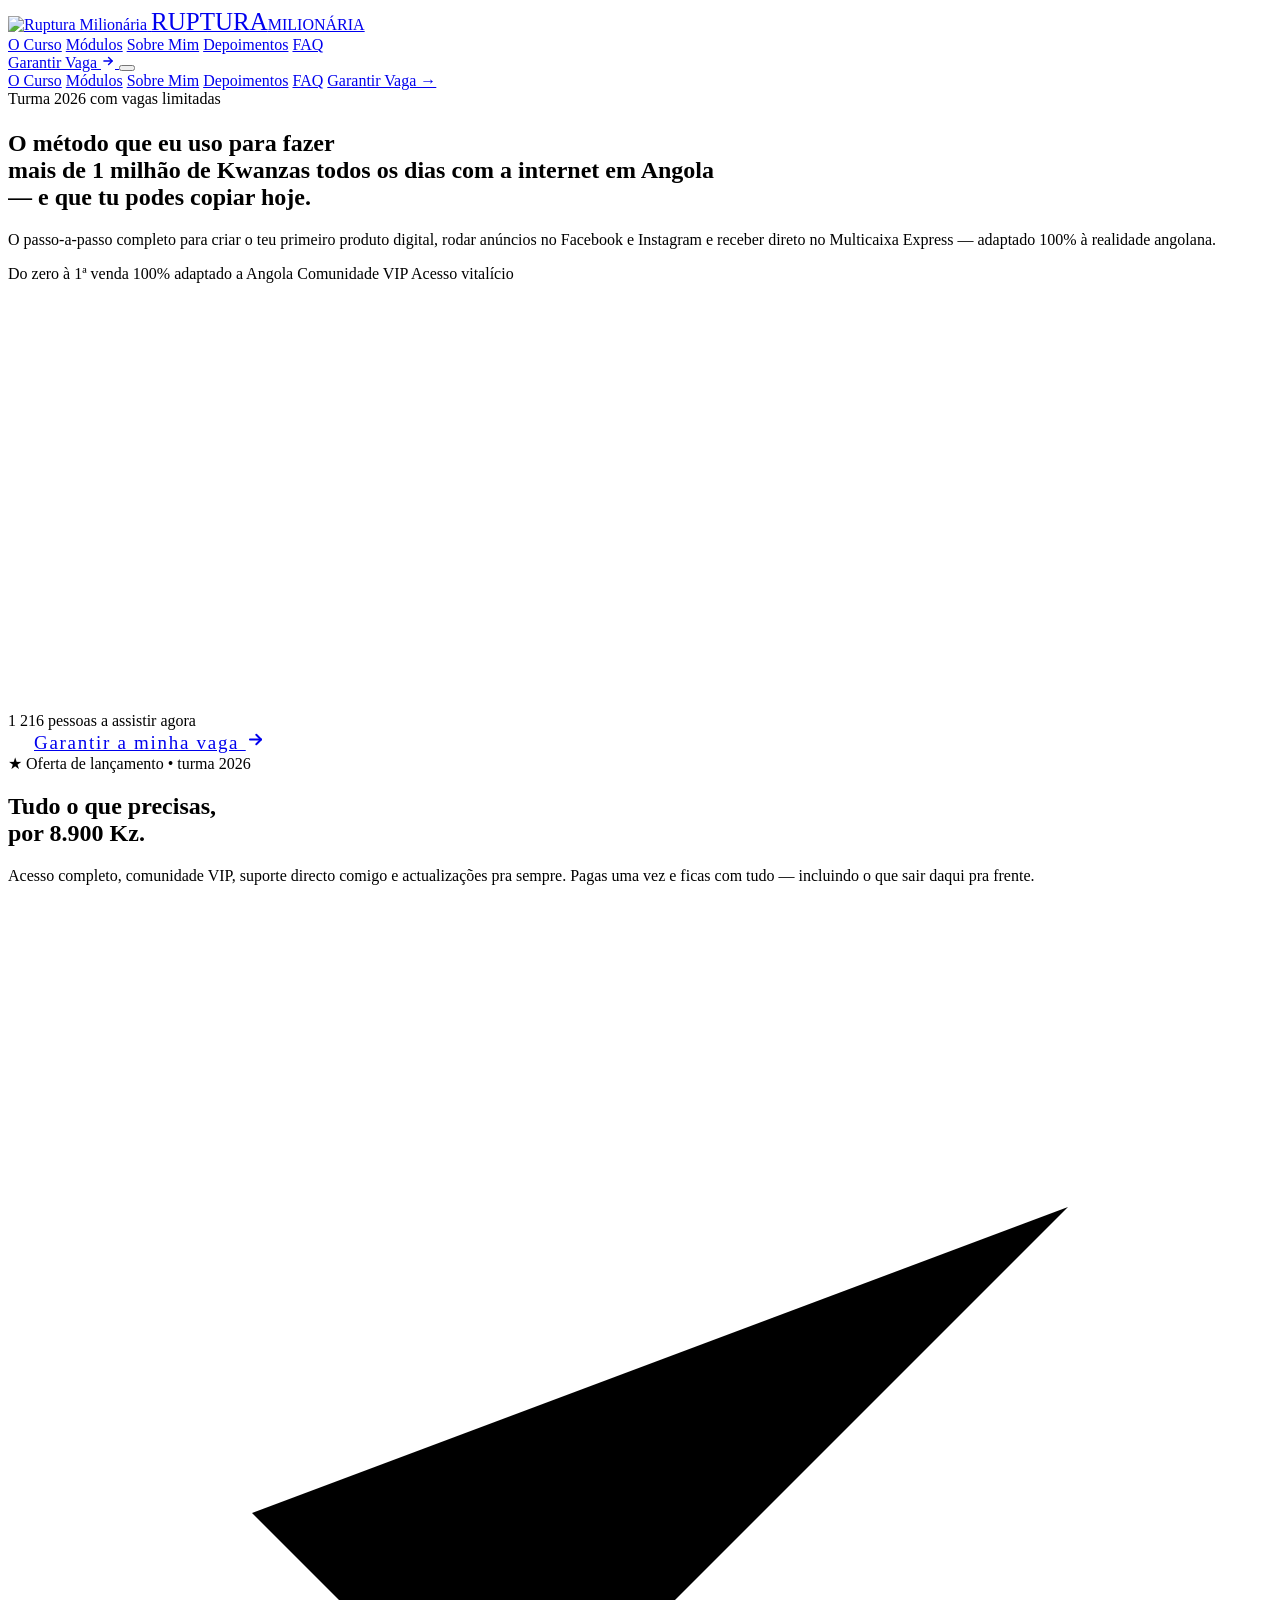
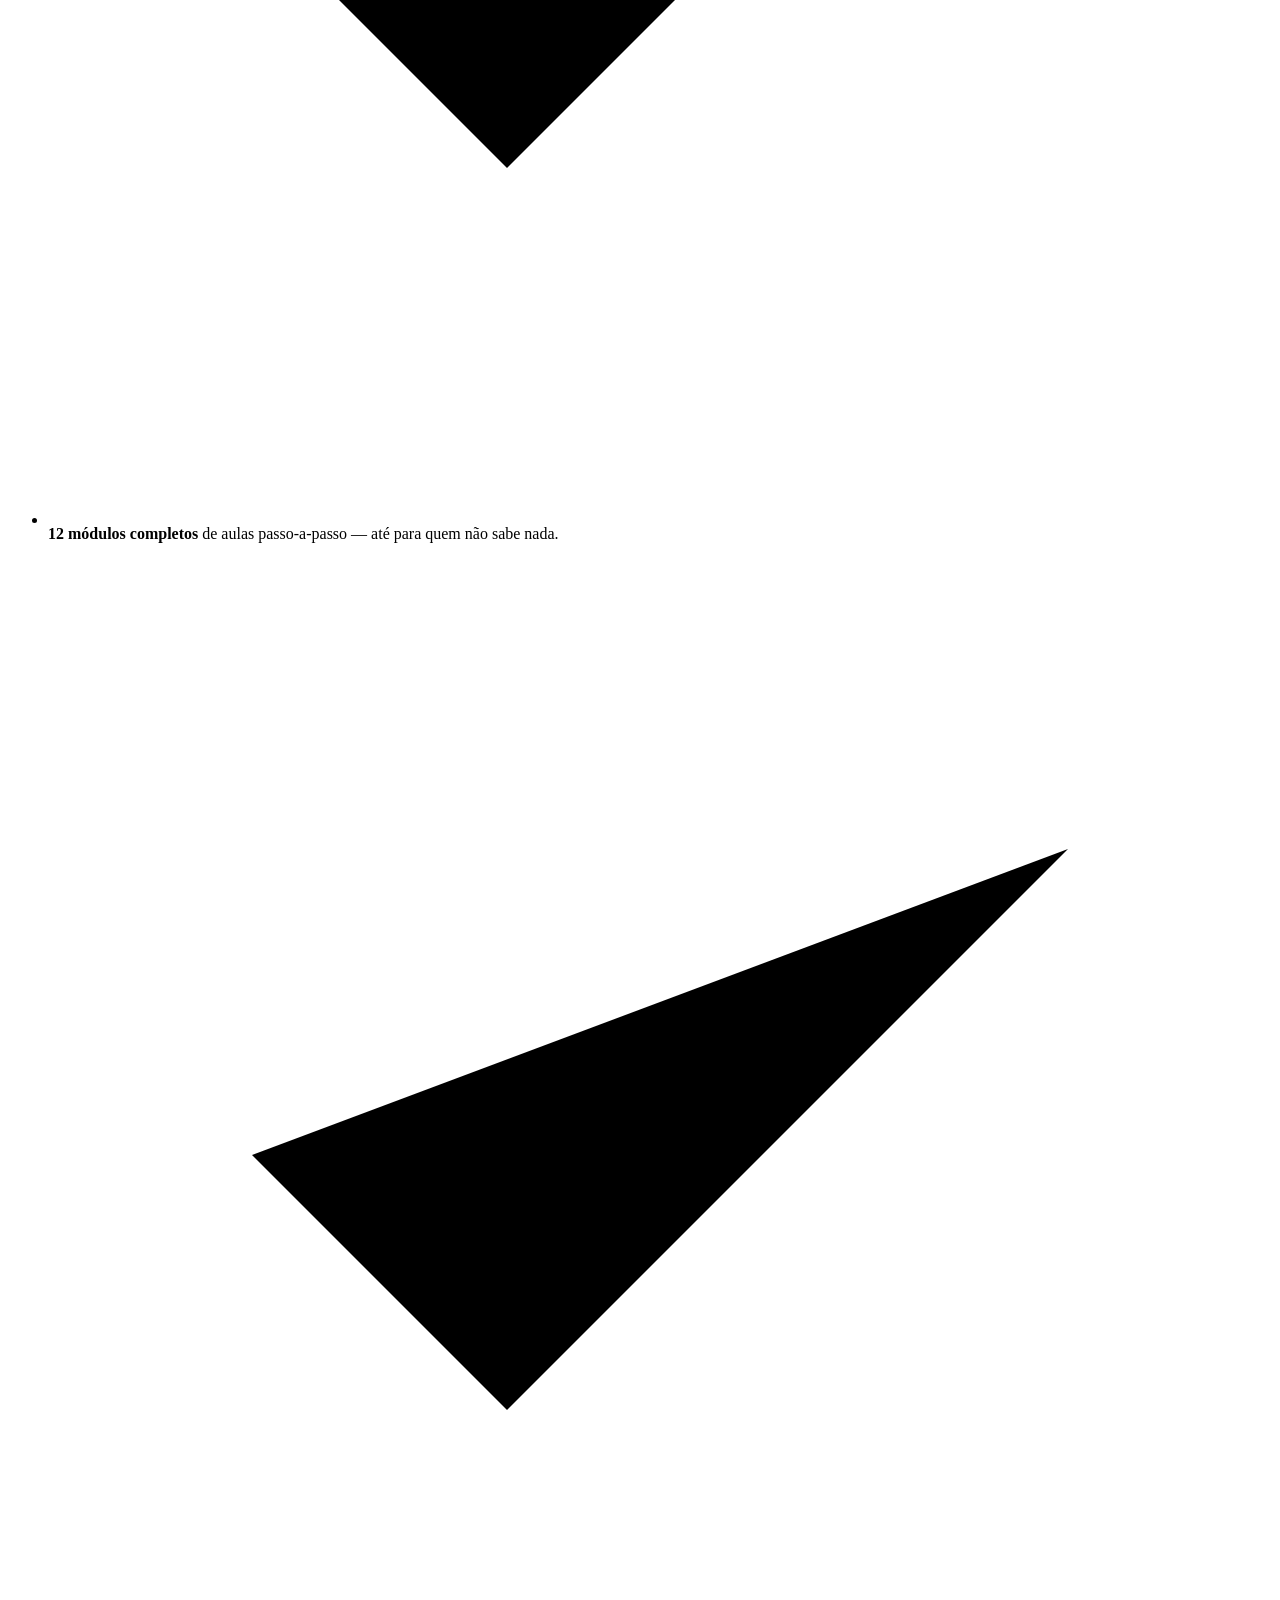
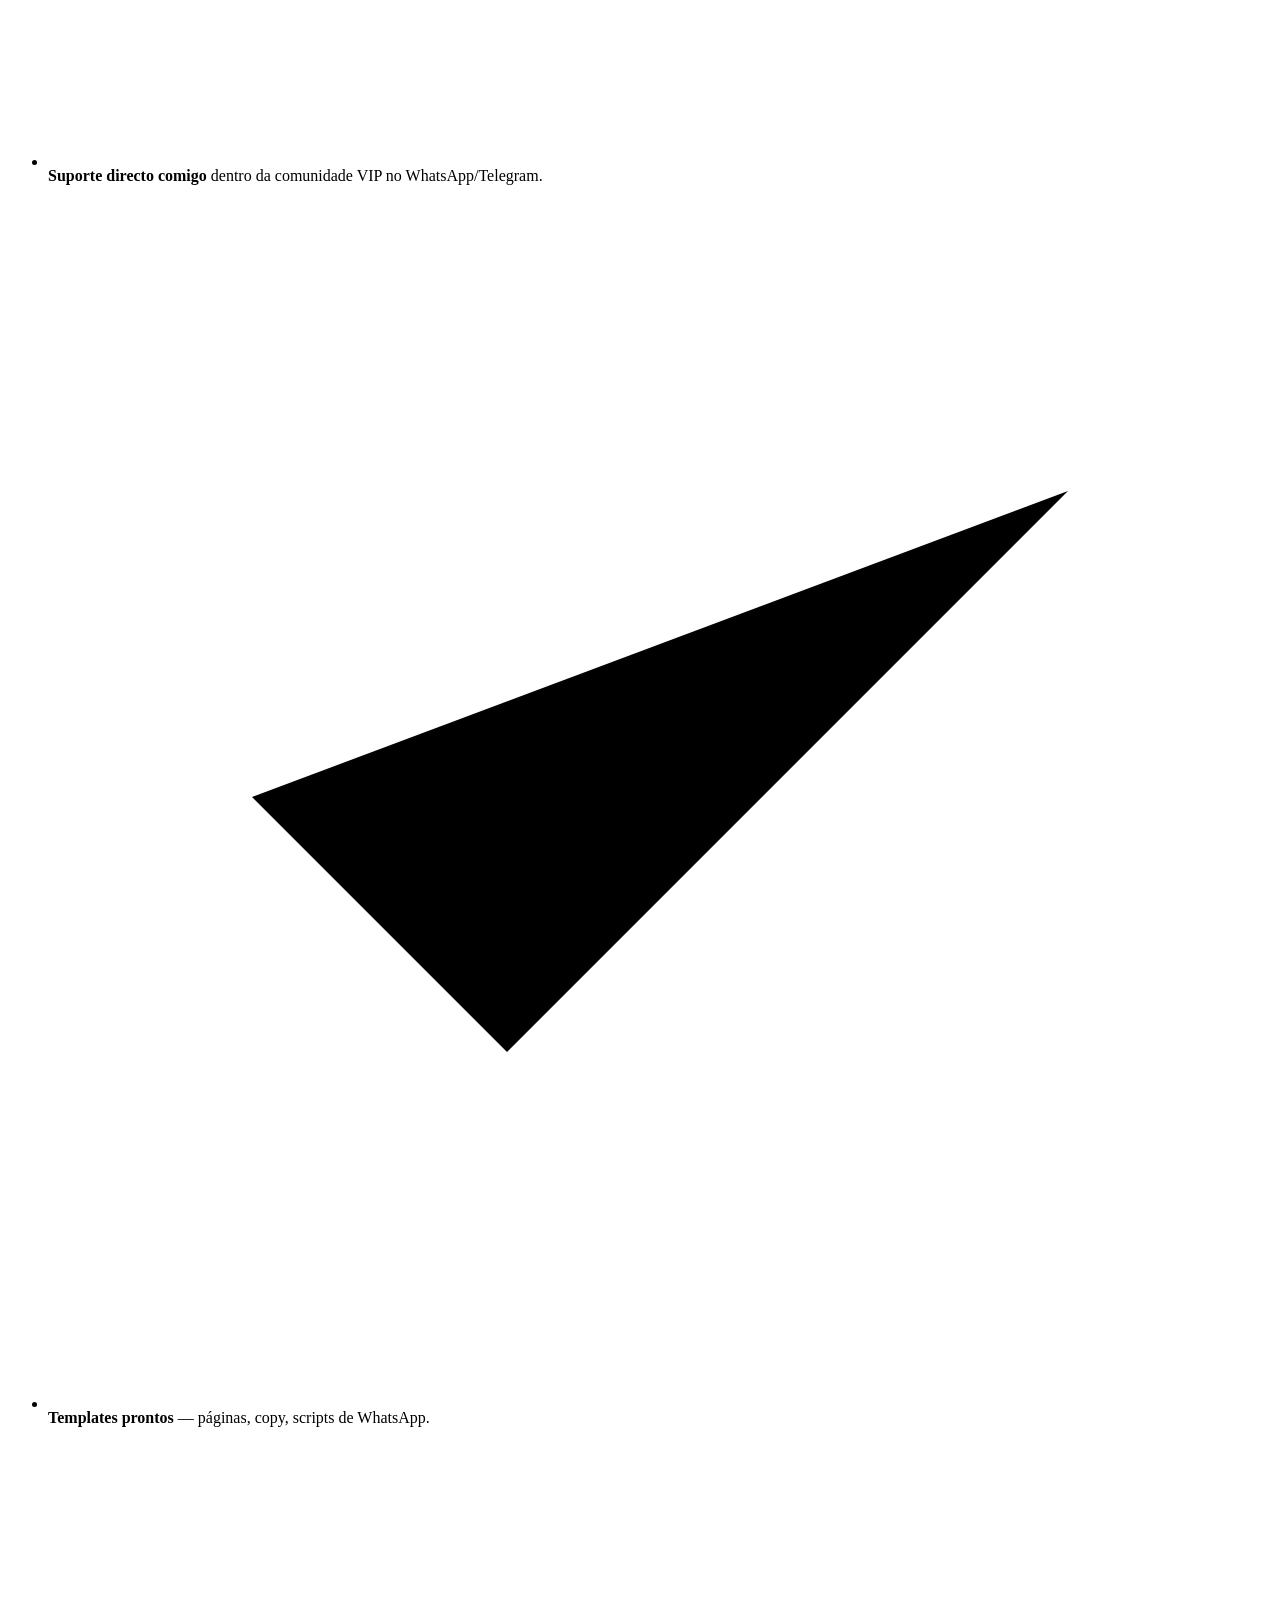
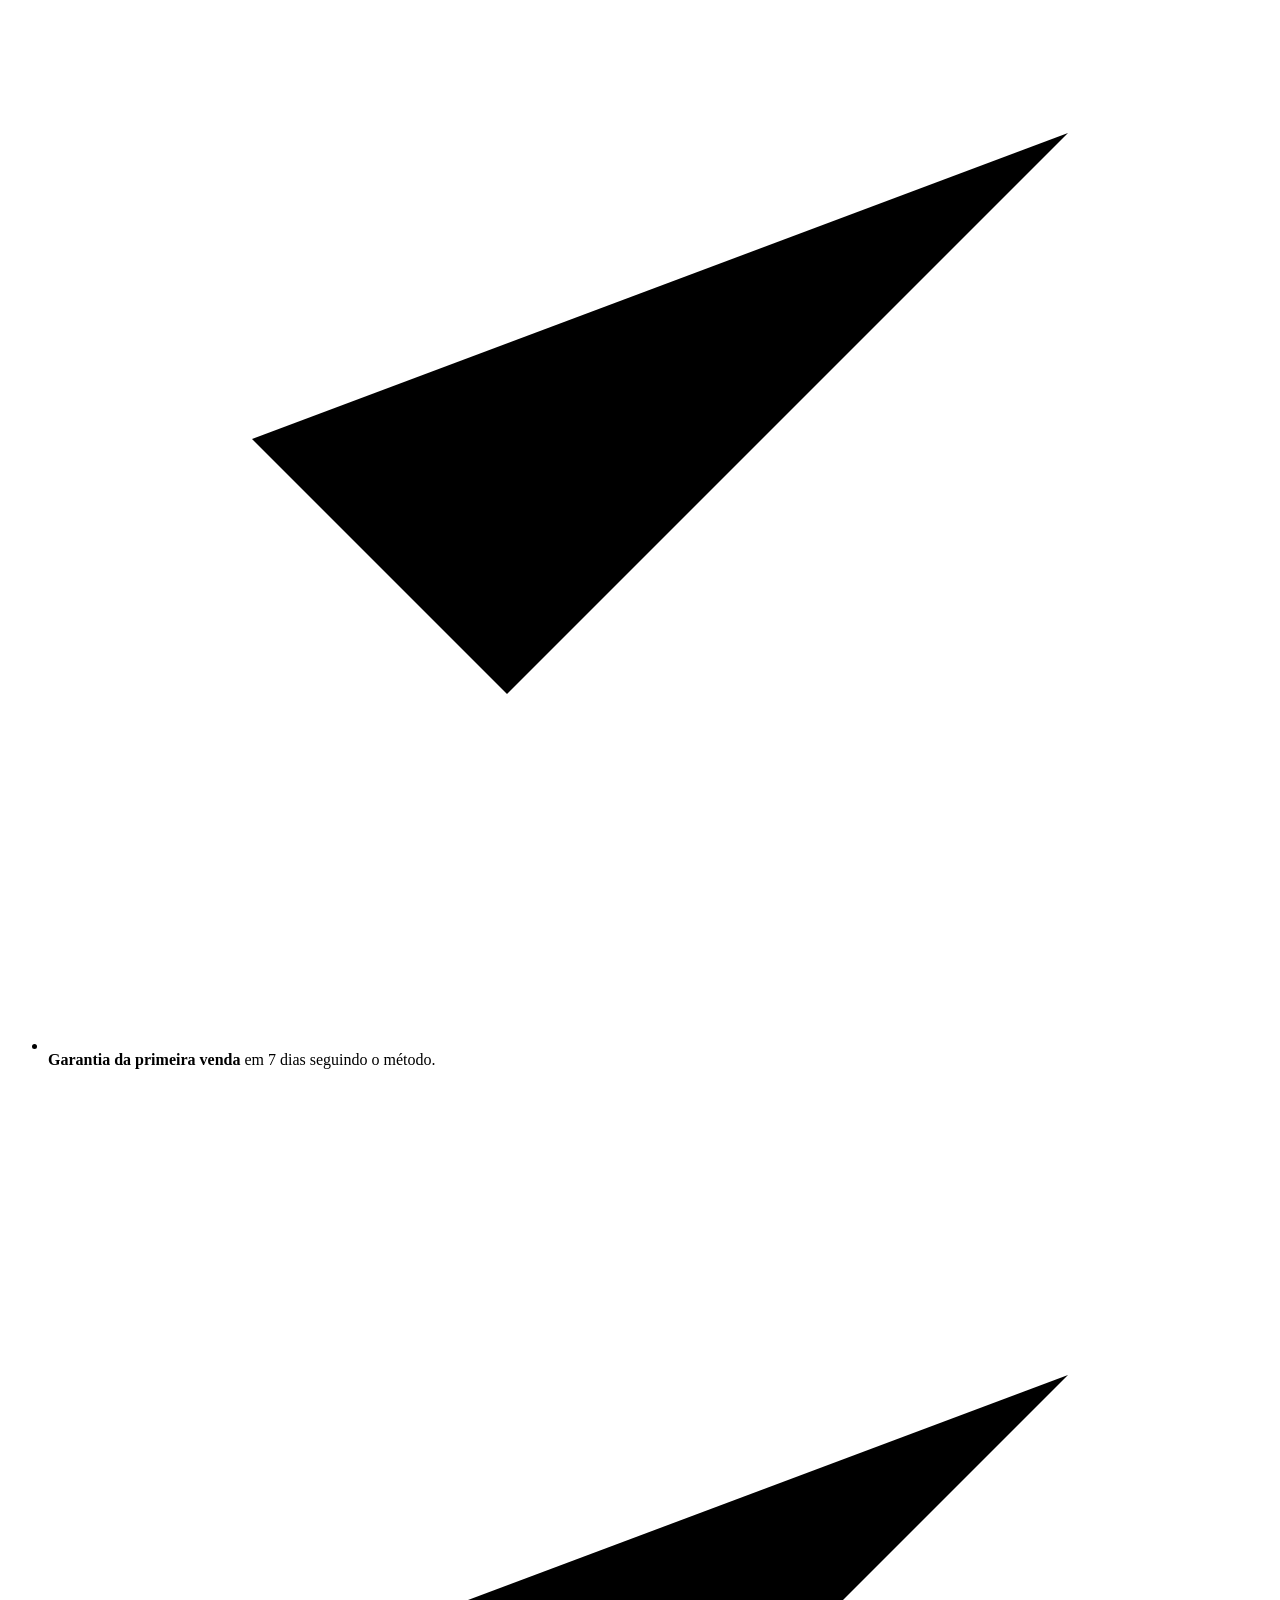
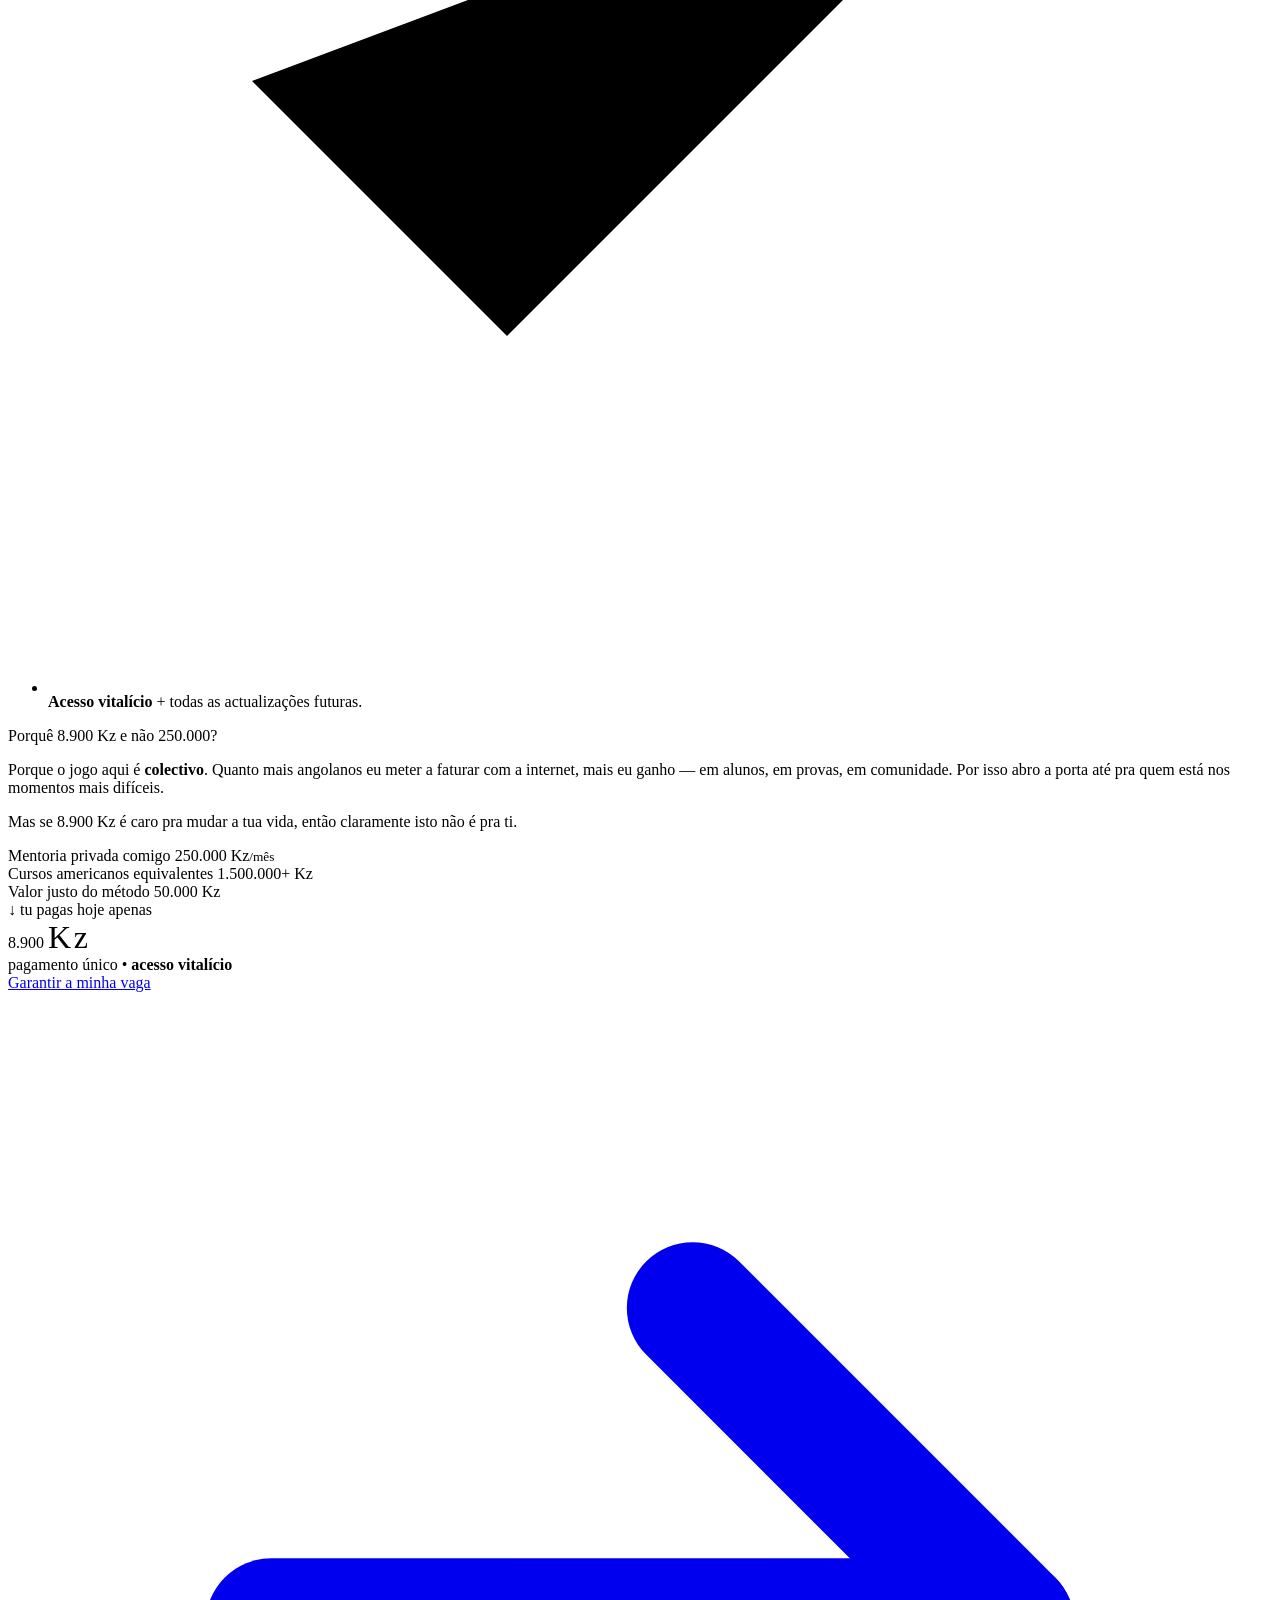
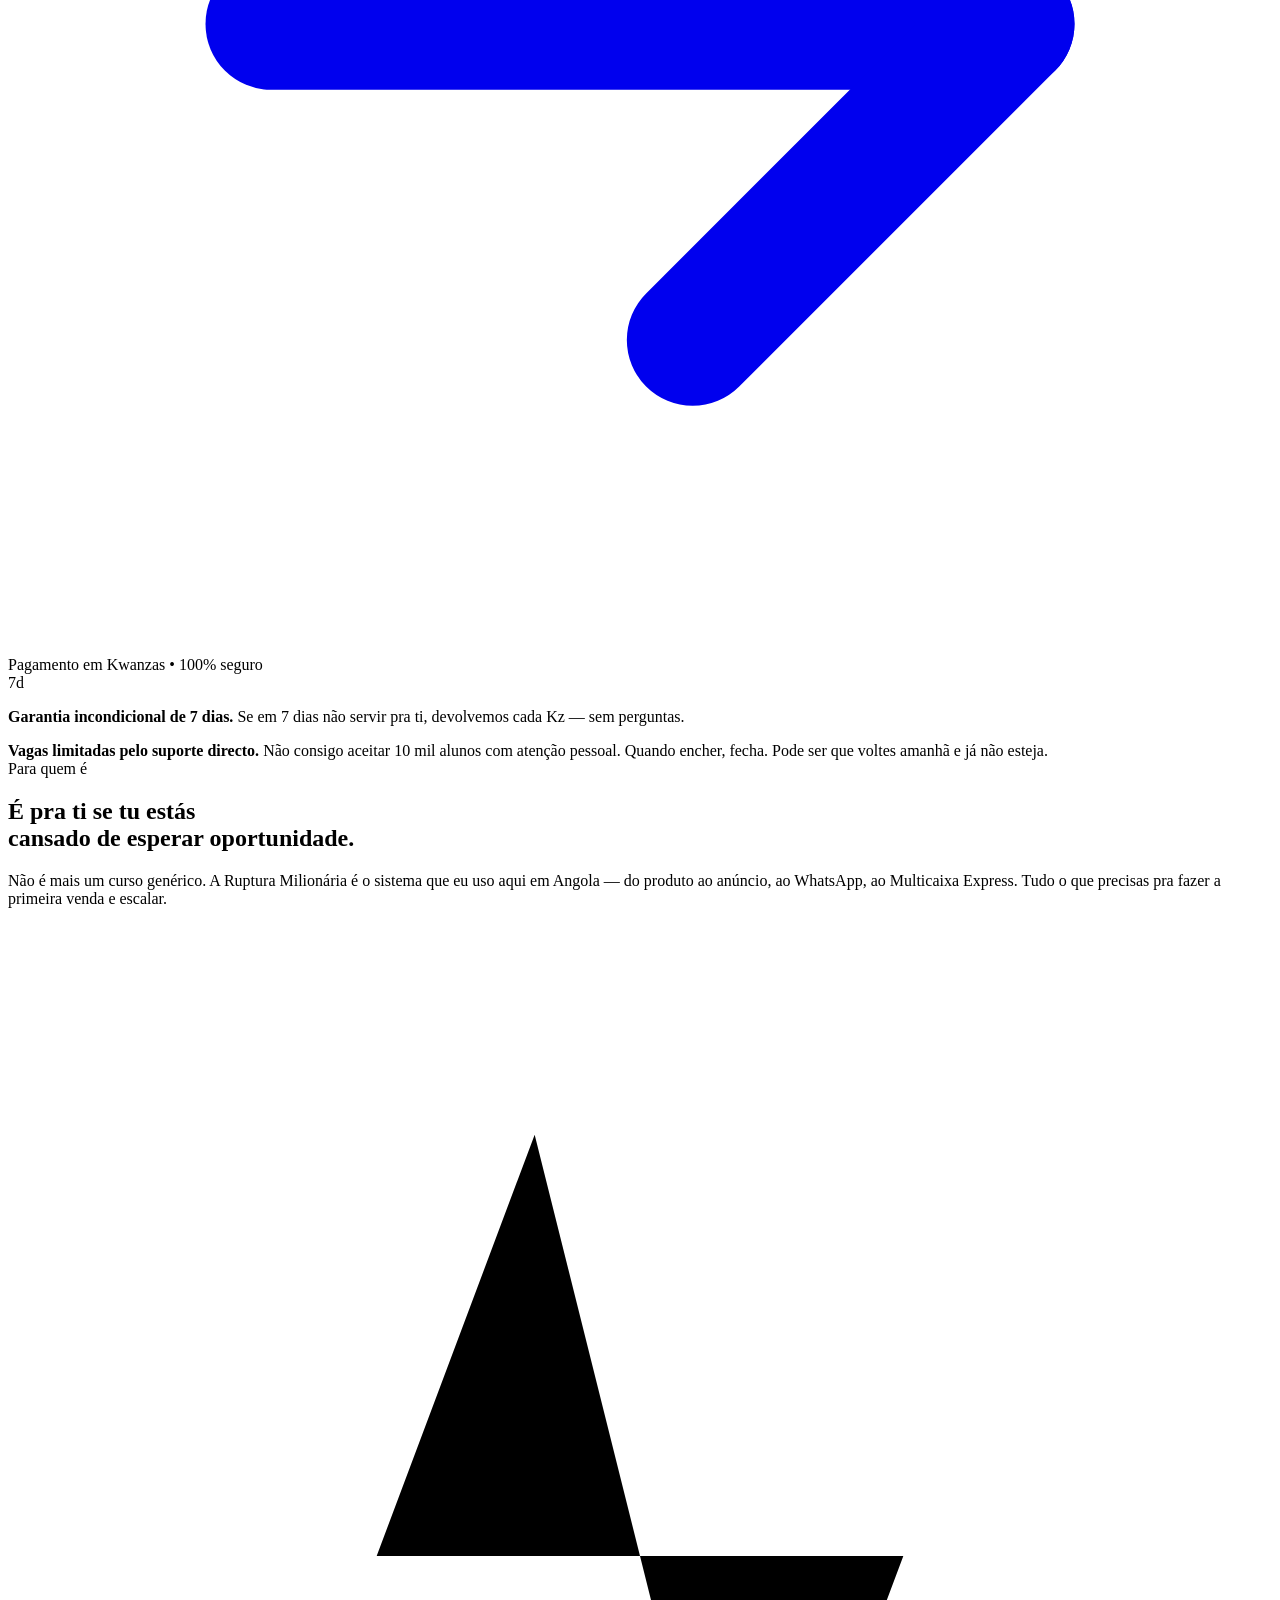
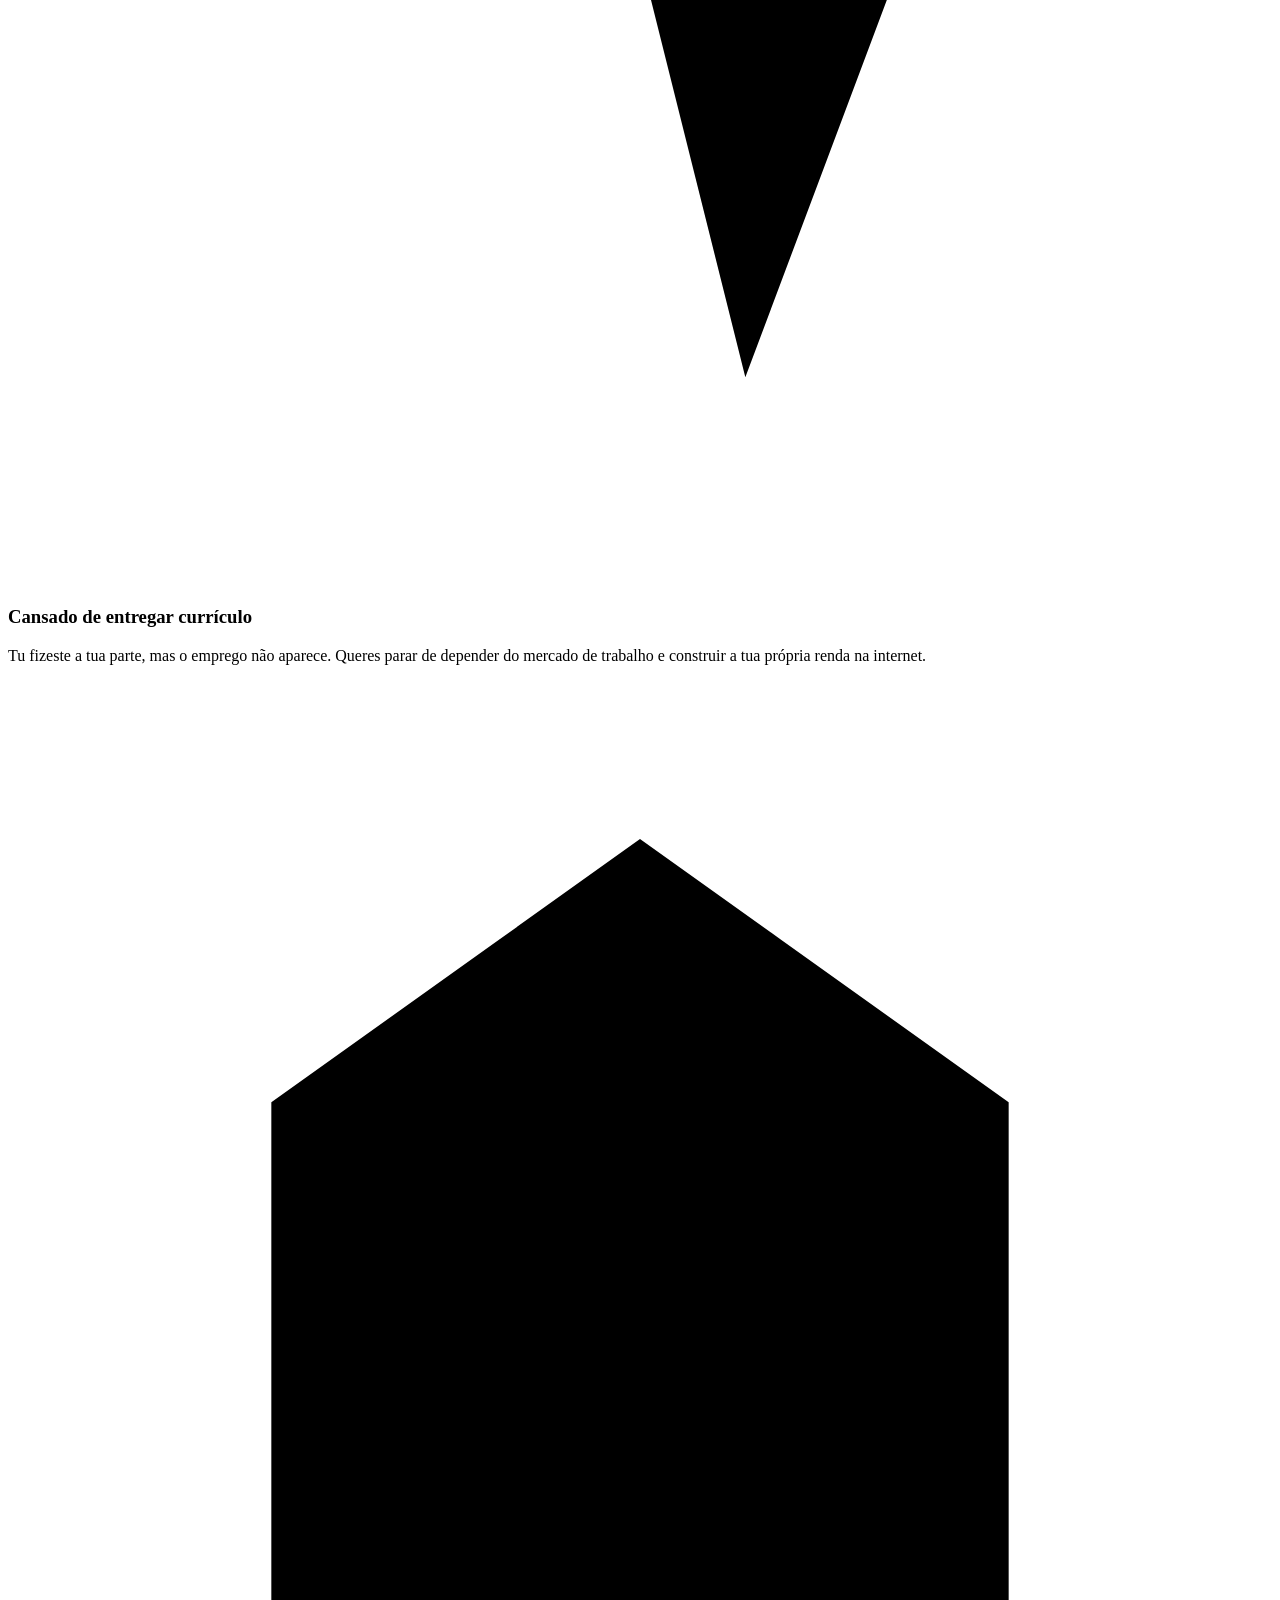
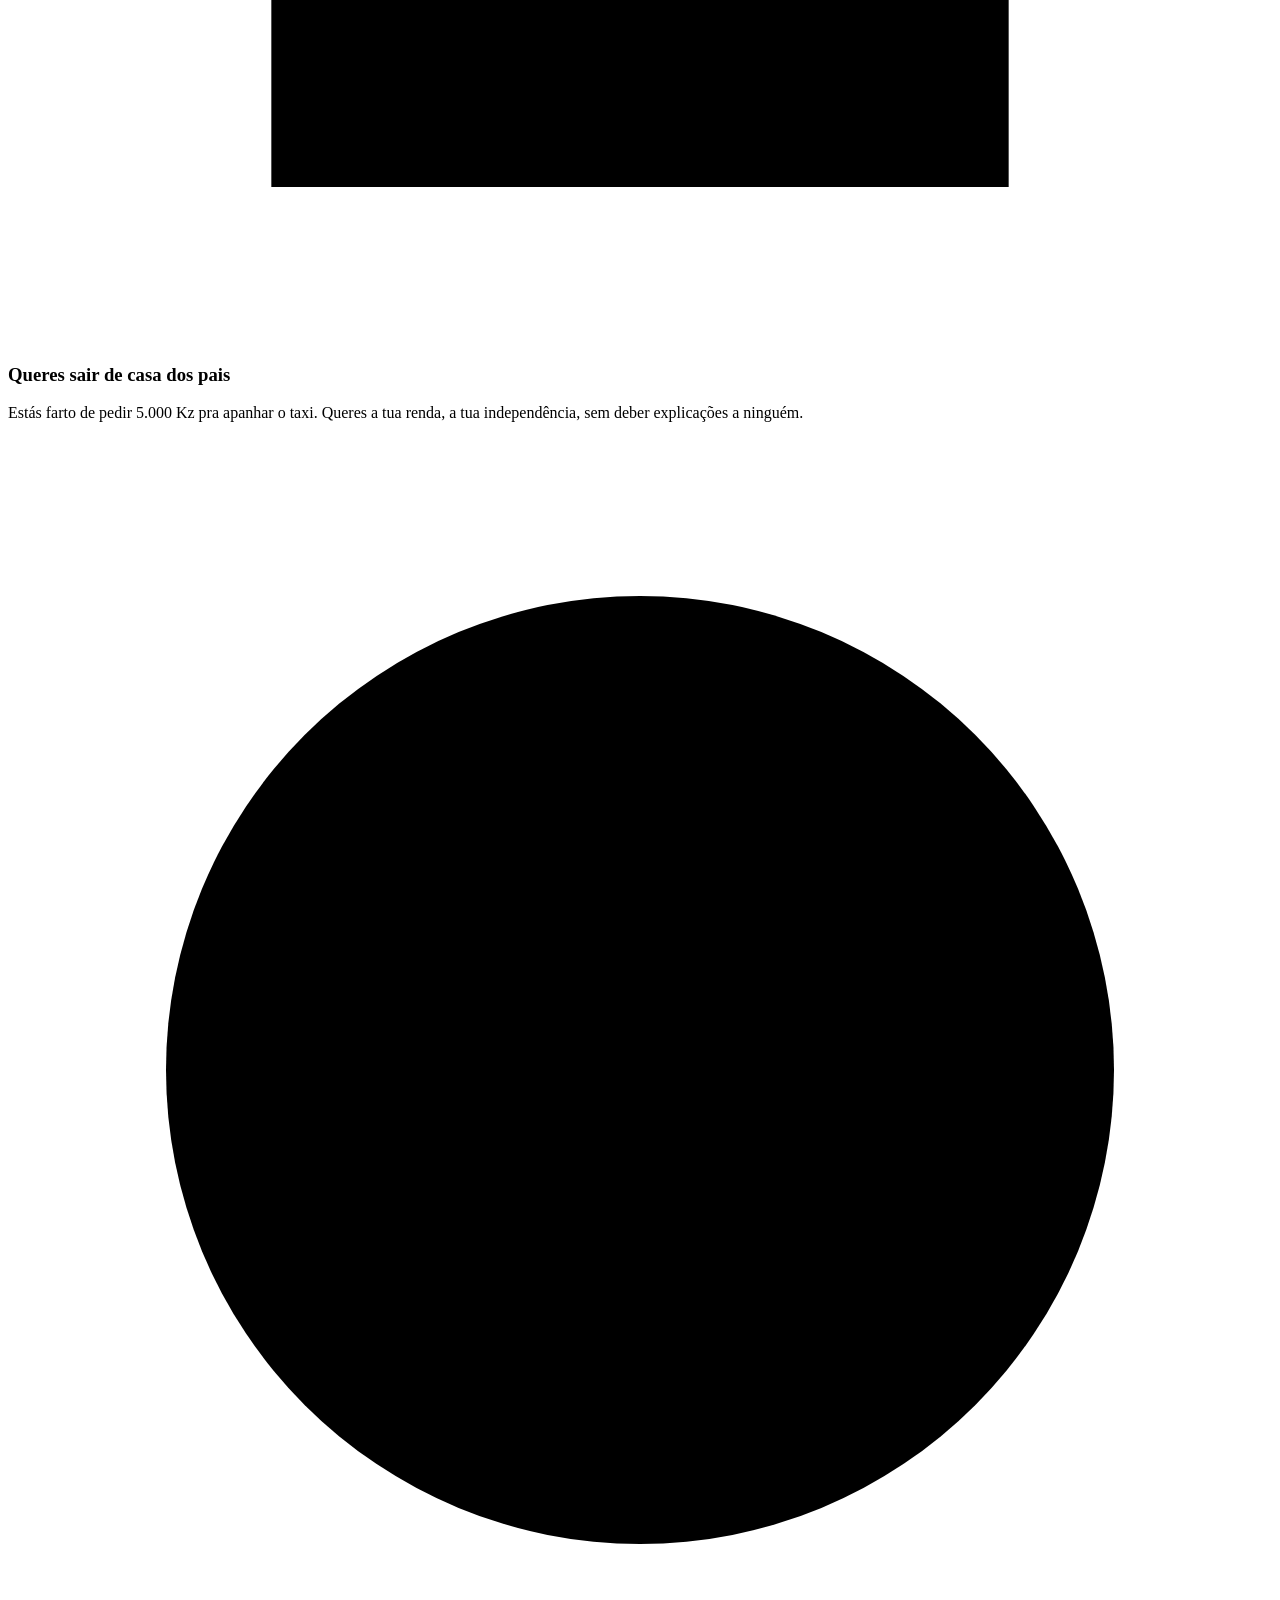
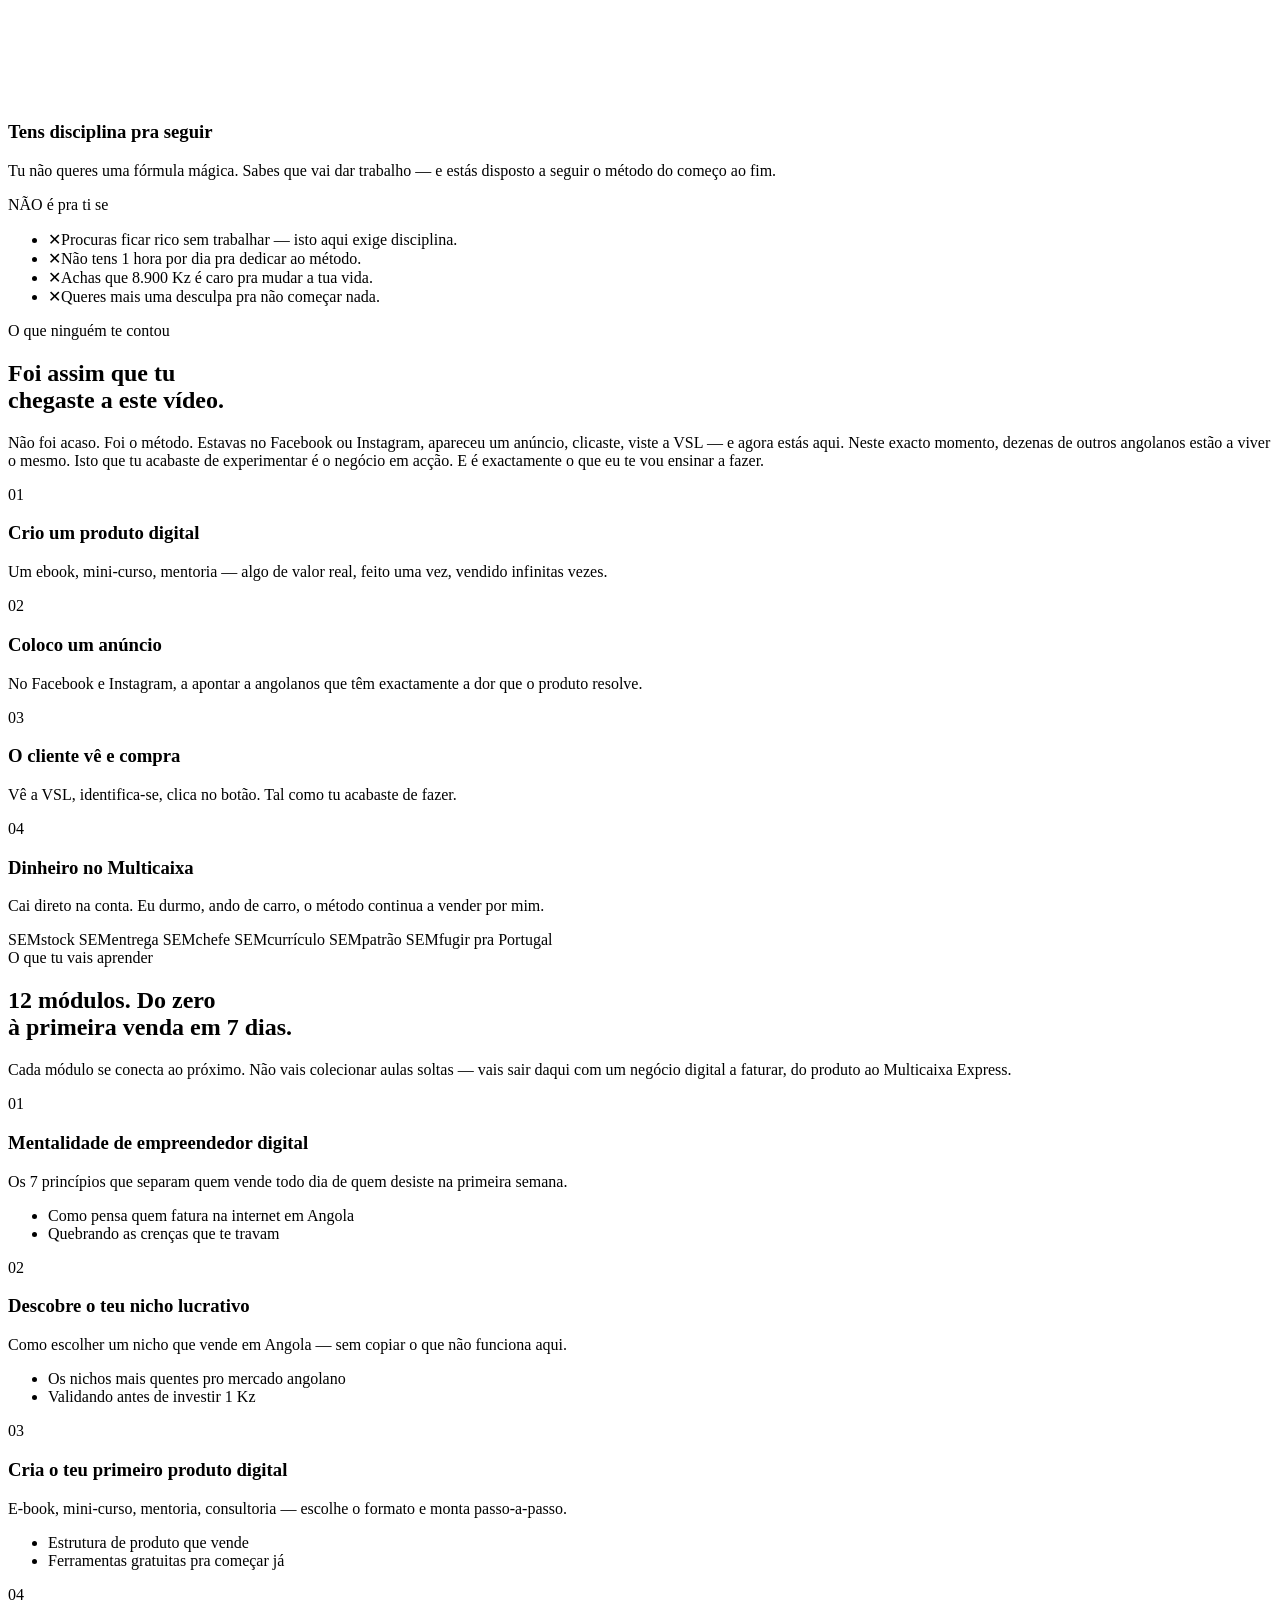
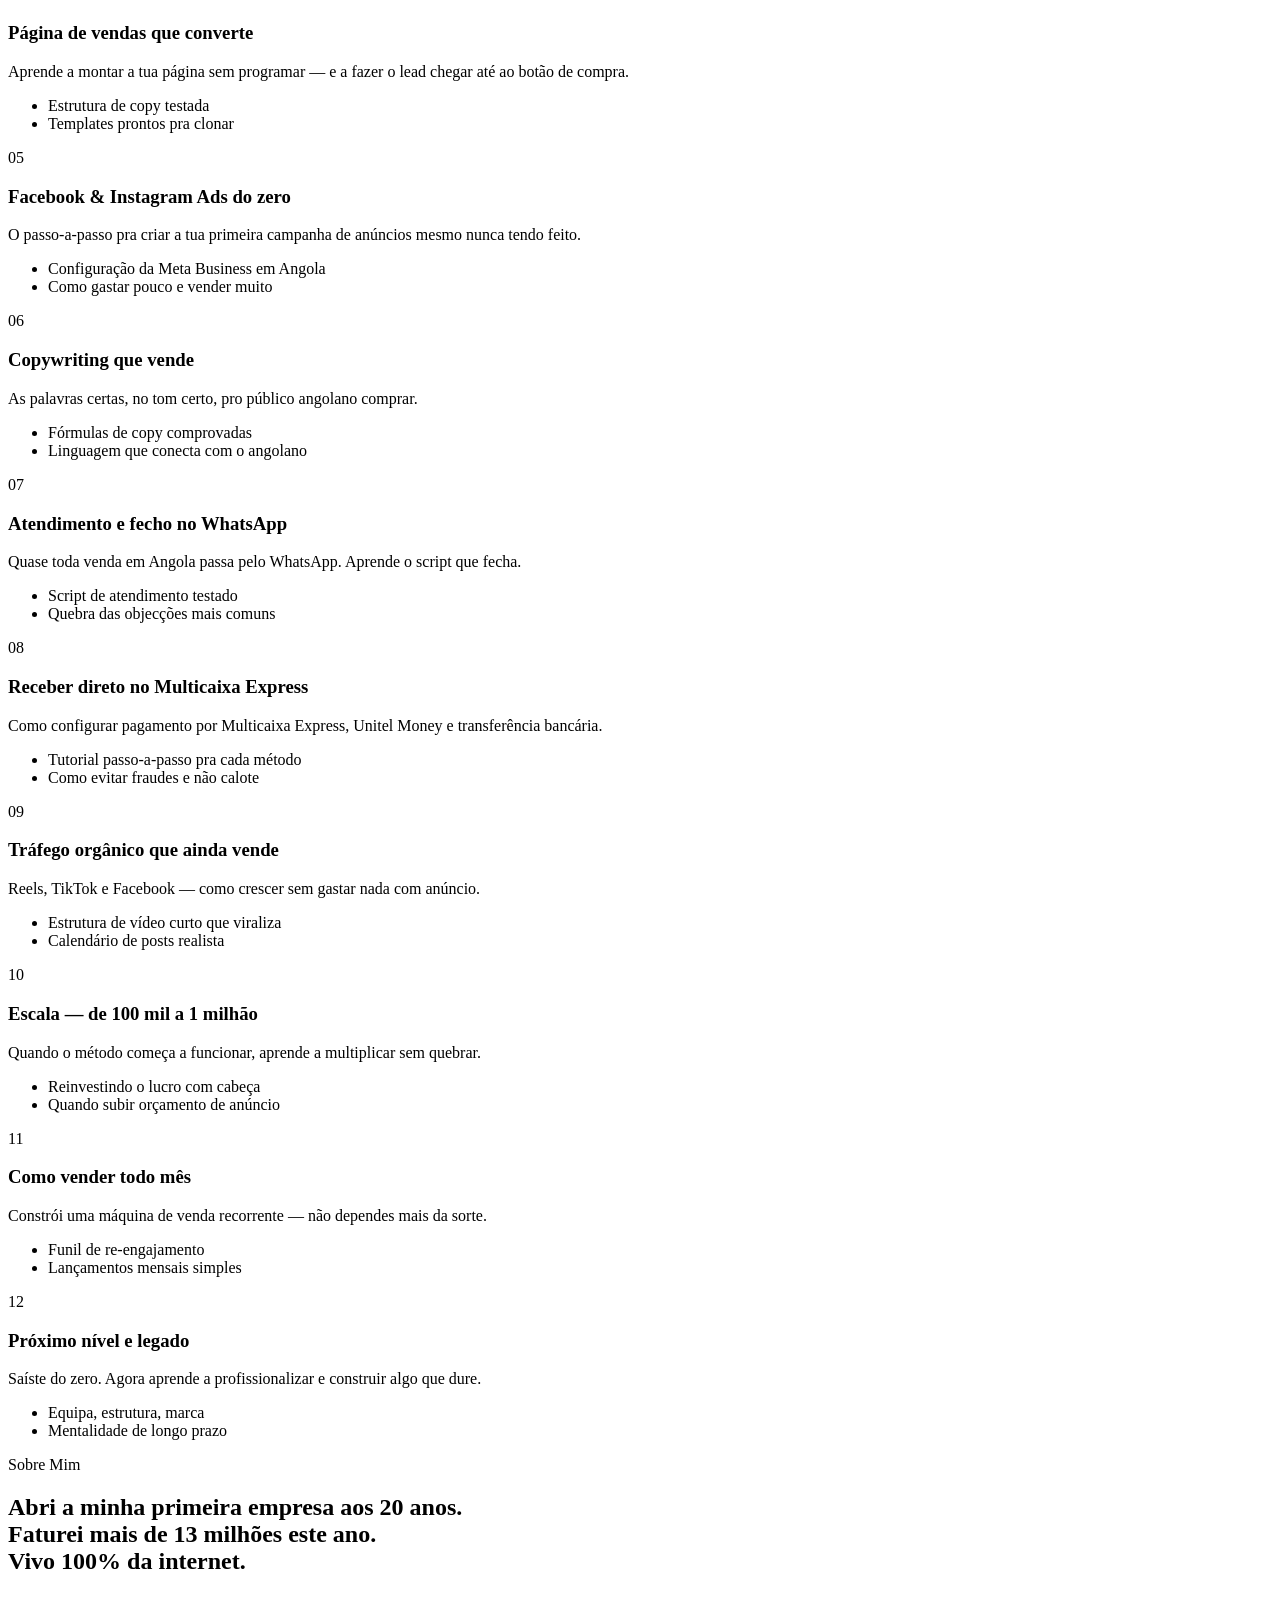
==== commit 031adb38: "Update index.html" ====
--- a/index.html
+++ b/index.html
@@ -1,13 +1,11 @@
-<!doctype html>
-<html lang="pt-BR">
-<head>
-<meta charset="utf-8" />
-<meta name="viewport" content="width=device-width, initial-scale=1, viewport-fit=cover" />
+<html lang="pt-BR"><head>
+<meta charset="utf-8">
+<meta name="viewport" content="width=device-width, initial-scale=1, viewport-fit=cover">
 <title>Ruptura Milionária</title>
-<link rel="preconnect" href="https://fonts.googleapis.com" />
-<link rel="preconnect" href="https://fonts.gstatic.com" crossorigin />
-<link href="https://fonts.googleapis.com/css2?family=Bebas+Neue&family=Sora:wght@300;400;500;600;700;800&family=Permanent+Marker&display=swap" rel="stylesheet" />
-<link rel="stylesheet" href="assets/styles.css?v=3" />
+<link rel="preconnect" href="https://fonts.googleapis.com">
+<link rel="preconnect" href="https://fonts.gstatic.com" crossorigin="">
+<link href="https://fonts.googleapis.com/css2?family=Bebas+Neue&amp;family=Sora:wght@300;400;500;600;700;800&amp;family=Permanent+Marker&amp;display=swap" rel="stylesheet">
+<link rel="stylesheet" href="assets/styles.css?v=3">
 
 <!-- UTMify — Pixel de conversão -->
 <script>
@@ -17,16 +15,10 @@
   a.setAttribute("defer", "");
   a.setAttribute("src", "https://cdn.utmify.com.br/scripts/pixel/pixel.js");
   document.head.appendChild(a);
-</script>
+</script><script async="" defer="" src="https://cdn.utmify.com.br/scripts/pixel/pixel.js"></script>
 
 <!-- UTMify — Captura de UTMs -->
-<script
-  src="https://cdn.utmify.com.br/scripts/utms/latest.js"
-  data-utmify-prevent-xcod-sck
-  data-utmify-prevent-subids
-  async
-  defer
-></script>
+<script src="https://cdn.utmify.com.br/scripts/utms/latest.js" data-utmify-prevent-xcod-sck="" data-utmify-prevent-subids="" async="" defer=""></script>
 
 <style>
   /* Bloqueia scroll horizontal (mobile / desktop) */
@@ -166,37 +158,37 @@
   <!-- ============== NAV ============== -->
   <div class="nav-wrap">
     <nav class="nav glass glass-edge" aria-label="Navegação principal">
-      <a href="#top" class="nav-brand" aria-label="Ruptura Milionária">
-        <img src="assets/logo.png?v=2" alt="Ruptura Milionária" />
+      <a href="#top" class="nav-brand" aria-label="Ruptura Milionária" id="03a7aee9-2fe7-e1e7-d1ab-d96db202018d">
+        <img src="assets/logo.png?v=2" alt="Ruptura Milionária">
       </a>
-      <a href="#top" class="nav-title" aria-label="Ruptura Milionária">
+      <a href="#top" class="nav-title" aria-label="Ruptura Milionária" id="eb06a5e8-d46e-7a0d-d4dd-9a3b8588ebc9">
         <span class="wm"><span class="wm-top" style="font-size: 25px">RUPTURA</span><span class="wm-bot">MILIONÁRIA</span></span>
       </a>
       <div class="nav-right">
         <div class="nav-links">
-          <a href="#sobre-curso">O Curso</a>
-          <a href="#modulos">Módulos</a>
-          <a href="#sobre">Sobre Mim</a>
-          <a href="#depoimentos">Depoimentos</a>
-          <a href="#faq">FAQ</a>
-        </div>
-        <a href="pagamento.html?v=2" class="nav-cta">
+          <a href="#sobre-curso" id="dab76425-a97d-dfad-f7e0-65559dd84adb">O Curso</a>
+          <a href="#modulos" id="e4ee9f94-d7cc-a8b7-fd94-ceee250f4bb7">Módulos</a>
+          <a href="#sobre" id="a276ad11-d0f4-2250-11b0-a9fe0391d879">Sobre Mim</a>
+          <a href="#depoimentos" id="79851d41-045a-147c-5460-f9785b9c04e3">Depoimentos</a>
+          <a href="#faq" id="6c9aed37-f81a-18a9-07a5-c872a9ce6152">FAQ</a>
+        </div>
+        <a class="nav-cta" href="https://splendid-moxie-c64856.netlify.app/pagamento?v=2&amp;utm_source=organic&amp;utm_campaign=&amp;utm_medium=&amp;utm_content=&amp;utm_term=" id="cc763fa5-81e2-528d-4eaf-6f05f02d11d3">
           Garantir Vaga
-          <svg viewBox="0 0 24 24" fill="none" stroke="currentColor" stroke-width="2.5" stroke-linecap="round" stroke-linejoin="round" width="14" height="14"><path d="M5 12h14"/><path d="m13 6 6 6-6 6"/></svg>
+          <svg viewBox="0 0 24 24" fill="none" stroke="currentColor" stroke-width="2.5" stroke-linecap="round" stroke-linejoin="round" width="14" height="14"><path d="M5 12h14"></path><path d="m13 6 6 6-6 6"></path></svg>
         </a>
         <button class="nav-burger" id="burger" aria-label="Abrir menu">
-          <svg viewBox="0 0 24 24" fill="none" stroke="currentColor" stroke-width="2" stroke-linecap="round"><line x1="4" y1="7" x2="20" y2="7"/><line x1="4" y1="12" x2="20" y2="12"/><line x1="4" y1="17" x2="20" y2="17"/></svg>
+          <svg viewBox="0 0 24 24" fill="none" stroke="currentColor" stroke-width="2" stroke-linecap="round"><line x1="4" y1="7" x2="20" y2="7"></line><line x1="4" y1="12" x2="20" y2="12"></line><line x1="4" y1="17" x2="20" y2="17"></line></svg>
         </button>
       </div>
     </nav>
   </div>
   <div class="mobile-sheet glass glass-edge" id="mobileSheet">
-    <a href="#sobre-curso">O Curso</a>
-    <a href="#modulos">Módulos</a>
-    <a href="#sobre">Sobre Mim</a>
-    <a href="#depoimentos">Depoimentos</a>
-    <a href="#faq">FAQ</a>
-    <a href="pagamento.html?v=2" class="nav-cta">Garantir Vaga →</a>
+    <a href="#sobre-curso" id="18e9a02e-fa45-92dd-22e1-e2c4c47781f4">O Curso</a>
+    <a href="#modulos" id="d5ef2172-5ef1-3320-6af5-9ac22d10ba92">Módulos</a>
+    <a href="#sobre" id="63672334-2afb-4031-14e7-7a9321bf6402">Sobre Mim</a>
+    <a href="#depoimentos" id="1b65264e-1754-e2f5-ea24-6c45fbd3acbe">Depoimentos</a>
+    <a href="#faq" id="8b08c07e-1160-b30d-50c5-df057678363f">FAQ</a>
+    <a class="nav-cta" href="https://splendid-moxie-c64856.netlify.app/pagamento?v=2&amp;utm_source=organic&amp;utm_campaign=&amp;utm_medium=&amp;utm_content=&amp;utm_term=" id="4f728ced-f3ec-b7b9-6a57-60f164740171">Garantir Vaga →</a>
   </div>
 
   <main id="top">
@@ -207,8 +199,8 @@
         <div class="hero-inner">
           <span class="eyebrow"><span class="dot"></span>Turma 2026 com vagas limitadas</span>
           <h1 style="margin-top:22px;">
-            O método que eu uso para fazer <br/>
-            <span class="h-gradient">mais de 1 milhão de Kwanzas todos os dias</span> com a internet em Angola <br/>
+            O método que eu uso para fazer <br>
+            <span class="h-gradient">mais de 1 milhão de Kwanzas todos os dias</span> com a internet em Angola <br>
             <span class="last-line">— e que tu podes <span class="brush">copiar hoje</span>.</span>
           </h1>
           <p class="hero-sub">
@@ -225,23 +217,18 @@
           <!-- VSL -->
           <div class="vsl-wrap">
             <div class="vsl" id="vsl" aria-label="Vídeo de apresentação">
-              <iframe id="panda-809b6f40-8b48-4443-8ca5-8052c94098a9"
-                      src="https://player-vz-d90b4fa6-c2e.tv.pandavideo.com.br/embed/?v=809b6f40-8b48-4443-8ca5-8052c94098a9"
-                      style="border:none;position:absolute;inset:0;width:100%;height:100%;"
-                      allow="accelerometer;gyroscope;autoplay;encrypted-media;picture-in-picture"
-                      allowfullscreen
-                      fetchpriority="high"></iframe>
+              <iframe id="panda-809b6f40-8b48-4443-8ca5-8052c94098a9" src="https://player-vz-d90b4fa6-c2e.tv.pandavideo.com.br/embed/?v=809b6f40-8b48-4443-8ca5-8052c94098a9" style="border:none;position:absolute;inset:0;width:100%;height:100%;" allow="accelerometer;gyroscope;autoplay;encrypted-media;picture-in-picture" allowfullscreen="" fetchpriority="high"></iframe>
             </div>
             <div class="vsl-live" aria-live="polite">
               <span class="live-dot"></span>
-              <span class="live-text"><span id="viewerCount">1.247</span> pessoas a assistir agora</span>
+              <span class="live-text"><span id="viewerCount">1&nbsp;148</span> pessoas a assistir agora</span>
             </div>
           </div>
 
           <div class="hero-cta-row">
-            <a href="pagamento.html?v=2" class="btn-primary">
+            <a class="btn-primary" href="https://splendid-moxie-c64856.netlify.app/pagamento?v=2&amp;utm_source=organic&amp;utm_campaign=&amp;utm_medium=&amp;utm_content=&amp;utm_term=" id="d211ba89-572b-9eec-9085-6026c6b203e0">
               Garantir a minha vaga
-              <svg viewBox="0 0 24 24" fill="none" stroke="currentColor" stroke-width="2.5" stroke-linecap="round" stroke-linejoin="round"><path d="M5 12h14"/><path d="m13 6 6 6-6 6"/></svg>
+              <svg viewBox="0 0 24 24" fill="none" stroke="currentColor" stroke-width="2.5" stroke-linecap="round" stroke-linejoin="round"><path d="M5 12h14"></path><path d="m13 6 6 6-6 6"></path></svg>
             </a>
           </div>
         </div>
@@ -255,14 +242,14 @@
           <div class="offer-grid">
             <div class="offer-left">
               <span class="badge">★ Oferta de lançamento • turma 2026</span>
-              <h2>Tudo o que precisas,<br/><span class="h-purple">por 8.900 Kz</span>.</h2>
+              <h2>Tudo o que precisas,<br><span class="h-purple">por 8.900 Kz</span>.</h2>
               <p class="lead" style="margin-top:14px;">Acesso completo, comunidade VIP, suporte directo comigo e actualizações pra sempre. Pagas uma vez e ficas com tudo — incluindo o que sair daqui pra frente.</p>
               <ul class="deliv">
-                <li><span class="check"><svg viewBox="0 0 24 24"><path d="M20 6 9 17l-5-5"/></svg></span><div><strong>12 módulos completos</strong> de aulas passo-a-passo — até para quem não sabe nada.</div></li>
-                <li><span class="check"><svg viewBox="0 0 24 24"><path d="M20 6 9 17l-5-5"/></svg></span><div><strong>Suporte directo comigo</strong> dentro da comunidade VIP no WhatsApp/Telegram.</div></li>
-                <li><span class="check"><svg viewBox="0 0 24 24"><path d="M20 6 9 17l-5-5"/></svg></span><div><strong>Templates prontos</strong> — páginas, copy, scripts de WhatsApp.</div></li>
-                <li><span class="check"><svg viewBox="0 0 24 24"><path d="M20 6 9 17l-5-5"/></svg></span><div><strong>Garantia da primeira venda</strong> em 7 dias seguindo o método.</div></li>
-                <li><span class="check"><svg viewBox="0 0 24 24"><path d="M20 6 9 17l-5-5"/></svg></span><div><strong>Acesso vitalício</strong> + todas as actualizações futuras.</div></li>
+                <li><span class="check"><svg viewBox="0 0 24 24"><path d="M20 6 9 17l-5-5"></path></svg></span><div><strong>12 módulos completos</strong> de aulas passo-a-passo — até para quem não sabe nada.</div></li>
+                <li><span class="check"><svg viewBox="0 0 24 24"><path d="M20 6 9 17l-5-5"></path></svg></span><div><strong>Suporte directo comigo</strong> dentro da comunidade VIP no WhatsApp/Telegram.</div></li>
+                <li><span class="check"><svg viewBox="0 0 24 24"><path d="M20 6 9 17l-5-5"></path></svg></span><div><strong>Templates prontos</strong> — páginas, copy, scripts de WhatsApp.</div></li>
+                <li><span class="check"><svg viewBox="0 0 24 24"><path d="M20 6 9 17l-5-5"></path></svg></span><div><strong>Garantia da primeira venda</strong> em 7 dias seguindo o método.</div></li>
+                <li><span class="check"><svg viewBox="0 0 24 24"><path d="M20 6 9 17l-5-5"></path></svg></span><div><strong>Acesso vitalício</strong> + todas as actualizações futuras.</div></li>
               </ul>
 
               <div class="game-callout">
@@ -292,9 +279,9 @@
 
               <div class="price-now">8.900 <span style="font-size:32px;letter-spacing:.08em;">Kz</span></div>
               <div class="price-cents">pagamento único • <b>acesso vitalício</b></div>
-              <a href="pagamento.html?v=2" class="btn-primary price-cta">
+              <a class="btn-primary price-cta" href="https://splendid-moxie-c64856.netlify.app/pagamento?v=2&amp;utm_source=organic&amp;utm_campaign=&amp;utm_medium=&amp;utm_content=&amp;utm_term=" id="aeb5235c-c054-f8ea-8087-4da18666491d">
                 Garantir a minha vaga
-                <svg viewBox="0 0 24 24" fill="none" stroke="currentColor" stroke-width="2.5" stroke-linecap="round" stroke-linejoin="round"><path d="M5 12h14"/><path d="m13 6 6 6-6 6"/></svg>
+                <svg viewBox="0 0 24 24" fill="none" stroke="currentColor" stroke-width="2.5" stroke-linecap="round" stroke-linejoin="round"><path d="M5 12h14"></path><path d="m13 6 6 6-6 6"></path></svg>
               </a>
               <div class="price-fineprint">Pagamento em Kwanzas • 100% seguro</div>
               <div class="guarantee">
@@ -315,23 +302,23 @@
       <div class="container">
         <div class="section-head">
           <span class="eyebrow"><span class="dot"></span>Para quem é</span>
-          <h2>É pra ti se tu estás<br/>cansado de <span class="h-purple">esperar oportunidade</span>.</h2>
+          <h2>É pra ti se tu estás<br>cansado de <span class="h-purple">esperar oportunidade</span>.</h2>
           <p class="lead">Não é mais um curso genérico. A Ruptura Milionária é o sistema que eu uso aqui em Angola — do produto ao anúncio, ao WhatsApp, ao Multicaixa Express. Tudo o que precisas pra fazer a primeira venda e escalar.</p>
         </div>
 
         <div class="who-grid">
           <div class="who">
-            <div class="ico"><svg viewBox="0 0 24 24"><path d="M3 12h4l3-8 4 16 3-8h4"/></svg></div>
+            <div class="ico"><svg viewBox="0 0 24 24"><path d="M3 12h4l3-8 4 16 3-8h4"></path></svg></div>
             <h3>Cansado de entregar currículo</h3>
             <p>Tu fizeste a tua parte, mas o emprego não aparece. Queres parar de depender do mercado de trabalho e construir a tua própria renda na internet.</p>
           </div>
           <div class="who">
-            <div class="ico"><svg viewBox="0 0 24 24"><path d="M3 21h18M5 21V8l7-5 7 5v13M9 21v-6h6v6"/></svg></div>
+            <div class="ico"><svg viewBox="0 0 24 24"><path d="M3 21h18M5 21V8l7-5 7 5v13M9 21v-6h6v6"></path></svg></div>
             <h3>Queres sair de casa dos pais</h3>
             <p>Estás farto de pedir 5.000 Kz pra apanhar o taxi. Queres a tua renda, a tua independência, sem deber explicações a ninguém.</p>
           </div>
           <div class="who">
-            <div class="ico"><svg viewBox="0 0 24 24"><circle cx="12" cy="12" r="9"/><path d="M8 12l3 3 5-6"/></svg></div>
+            <div class="ico"><svg viewBox="0 0 24 24"><circle cx="12" cy="12" r="9"></circle><path d="M8 12l3 3 5-6"></path></svg></div>
             <h3>Tens disciplina pra seguir</h3>
             <p>Tu não queres uma fórmula mágica. Sabes que vai dar trabalho — e estás disposto a seguir o método do começo ao fim.</p>
           </div>
@@ -359,7 +346,7 @@
       <div class="container">
         <div class="section-head">
           <span class="eyebrow"><span class="dot"></span>O que ninguém te contou</span>
-          <h2>Foi assim que tu<br/><span class="h-purple">chegaste a este vídeo</span>.</h2>
+          <h2>Foi assim que tu<br><span class="h-purple">chegaste a este vídeo</span>.</h2>
           <p class="lead">Não foi acaso. Foi o método. Estavas no Facebook ou Instagram, apareceu um anúncio, clicaste, viste a VSL — e agora estás aqui. Neste exacto momento, dezenas de outros angolanos estão a viver o mesmo. Isto que tu acabaste de experimentar é o negócio em acção. E é exactamente o que eu te vou ensinar a fazer.</p>
         </div>
 
@@ -402,7 +389,7 @@
       <div class="container">
         <div class="section-head">
           <span class="eyebrow"><span class="dot"></span>O que tu vais aprender</span>
-          <h2>12 módulos. Do zero<br/><span class="h-purple">à primeira venda</span> em 7 dias.</h2>
+          <h2>12 módulos. Do zero<br><span class="h-purple">à primeira venda</span> em 7 dias.</h2>
           <p class="lead">Cada módulo se conecta ao próximo. Não vais colecionar aulas soltas — vais sair daqui com um negócio digital a faturar, do produto ao Multicaixa Express.</p>
         </div>
 
@@ -442,7 +429,7 @@
           <div class="mod">
             <div class="num">05</div>
             <div>
-              <h3>Facebook & Instagram Ads do zero</h3>
+              <h3>Facebook &amp; Instagram Ads do zero</h3>
               <p>O passo-a-passo pra criar a tua primeira campanha de anúncios mesmo nunca tendo feito.</p>
               <ul><li>Configuração da Meta Business em Angola</li><li>Como gastar pouco e vender muito</li></ul>
             </div>
@@ -512,7 +499,7 @@
       <div class="container">
         <div class="section-head" style="margin-bottom: 40px;">
           <span class="eyebrow"><span class="dot"></span>Sobre Mim</span>
-          <h2>Abri a minha <span class="h-purple">primeira empresa</span> aos 20 anos.<br/>Faturei mais de 13 milhões este ano.<br/>Vivo 100% da internet.</h2>
+          <h2>Abri a minha <span class="h-purple">primeira empresa</span> aos 20 anos.<br>Faturei mais de 13 milhões este ano.<br>Vivo 100% da internet.</h2>
         </div>
 
         <!-- Stats row -->
@@ -541,7 +528,7 @@
 
         <div class="about">
           <div class="about-photo">
-            <img src="assets/stelvio.webp?v=2" alt="Stélvio Aspirant" />
+            <img src="assets/stelvio.webp?v=2" alt="Stélvio Aspirant">
           </div>
           <div class="about-bio-wrap">
             <div class="about-bio">
@@ -560,7 +547,7 @@
       <div class="container">
         <div class="section-head">
           <span class="eyebrow"><span class="dot"></span>Membros da Ruptura</span>
-          <h2>Angolanos reais.<br/>Resultados <span class="h-purple">reais</span>.</h2>
+          <h2>Angolanos reais.<br>Resultados <span class="h-purple">reais</span>.</h2>
         </div>
 
         <div class="testi-grid">
@@ -611,31 +598,31 @@
 
         <div class="faq-list" style="max-width: 820px; margin: 0 auto;">
           <div class="faq-item">
-            <button class="faq-q">Não tenho computador, só telemóvel — dá pra fazer?<span class="plus" aria-hidden="true"></span></button>
+            <button class="faq-q" id="40110999-d744-d856-1db3-3c0c3ddcb9dd">Não tenho computador, só telemóvel — dá pra fazer?<span class="plus" aria-hidden="true"></span></button>
             <div class="faq-a"><div class="faq-a-inner">Sim. O método todo funciona pelo telemóvel — do produto digital aos anúncios. Eu mesmo começei assim. Se tiveres acesso a computador depois, melhor — mas não é obrigatório.</div></div>
           </div>
           <div class="faq-item">
-            <button class="faq-q">Como vou receber o dinheiro das vendas?<span class="plus" aria-hidden="true"></span></button>
+            <button class="faq-q" id="3df74d99-cec6-a1db-c044-640a487ffc30">Como vou receber o dinheiro das vendas?<span class="plus" aria-hidden="true"></span></button>
             <div class="faq-a"><div class="faq-a-inner">Direto no Multicaixa Express, Unitel Money ou transferência bancária — o módulo 08 mostra passo-a-passo como configurar cada método e como evitar calote.</div></div>
           </div>
           <div class="faq-item has-price">
-            <button class="faq-q">E se eu não conseguir vender?<span class="plus" aria-hidden="true"></span></button>
+            <button class="faq-q" id="c5637245-c56c-62a6-8e4f-2a0cabe1b712">E se eu não conseguir vender?<span class="plus" aria-hidden="true"></span></button>
             <div class="faq-a"><div class="faq-a-inner">Tens 7 dias de garantia total. Se em 7 dias não estiveres satisfeito por qualquer motivo, devolvemos 100% dos 8.900 Kz — sem burocracia, sem perguntas.</div></div>
           </div>
           <div class="faq-item">
-            <button class="faq-q">Quanto tempo até à primeira venda?<span class="plus" aria-hidden="true"></span></button>
+            <button class="faq-q" id="bbdfb72a-fa6e-19de-9fb4-3f166741eceb">Quanto tempo até à primeira venda?<span class="plus" aria-hidden="true"></span></button>
             <div class="faq-a"><div class="faq-a-inner">O método foi desenhado pra primeira venda em até 7 dias — se tu seguires o passo-a-passo. Alguns alunos fizeram em 48–72 horas, outros levam até 2 semanas. Depende da tua dedicação.</div></div>
           </div>
           <div class="faq-item">
-            <button class="faq-q">Funciona em todas as províncias de Angola?<span class="plus" aria-hidden="true"></span></button>
+            <button class="faq-q" id="2daf2b75-0030-fc62-9416-8ae378acb355">Funciona em todas as províncias de Angola?<span class="plus" aria-hidden="true"></span></button>
             <div class="faq-a"><div class="faq-a-inner">Sim. Como é tudo digital, não importa se estás em Luanda, Benguela, Huíla ou Cabinda. Tens alunos a vender de várias províncias.</div></div>
           </div>
           <div class="faq-item">
-            <button class="faq-q">Preciso de experiência em internet ou vendas?<span class="plus" aria-hidden="true"></span></button>
+            <button class="faq-q" id="3be80a83-a790-f11f-592b-dd679207f811">Preciso de experiência em internet ou vendas?<span class="plus" aria-hidden="true"></span></button>
             <div class="faq-a"><div class="faq-a-inner">Não. A Ruptura Milionária começa do zero — do “nunca vendi nada” até à escala. Se já tens experiência, vais só avançar mais rápido.</div></div>
           </div>
           <div class="faq-item">
-            <button class="faq-q">Por quanto tempo tenho acesso?<span class="plus" aria-hidden="true"></span></button>
+            <button class="faq-q" id="6a507776-d36d-7ea3-bd65-713235da854b">Por quanto tempo tenho acesso?<span class="plus" aria-hidden="true"></span></button>
             <div class="faq-a"><div class="faq-a-inner">Acesso vitalício. Pagas uma vez só e ficas com tudo — incluindo todas as atualizações e bónus que sair daqui pra frente.</div></div>
           </div>
         </div>
@@ -646,11 +633,11 @@
     <section class="final">
       <div class="container">
         <span class="eyebrow"><span class="dot"></span>Última Chamada</span>
-        <h2 style="margin-top:18px;">Não esperes mais um ano<br/>pra <span class="h-gradient">mudar a tua vida</span>.</h2>
+        <h2 style="margin-top:18px;">Não esperes mais um ano<br>pra <span class="h-gradient">mudar a tua vida</span>.</h2>
         <p>Restam vagas limitadas nesta turma. Por 8.900 Kz — menos do que tu gastas num jantar fora — levas o método completo, pra sempre.</p>
-        <a href="pagamento.html?v=2" class="btn-primary">
+        <a class="btn-primary" href="https://splendid-moxie-c64856.netlify.app/pagamento?v=2&amp;utm_source=organic&amp;utm_campaign=&amp;utm_medium=&amp;utm_content=&amp;utm_term=" id="b5b27921-b2a8-b2d4-2778-ce9c64df8a0c">
           Quero entrar na Ruptura Milionária agora
-          <svg viewBox="0 0 24 24" fill="none" stroke="currentColor" stroke-width="2.5" stroke-linecap="round" stroke-linejoin="round"><path d="M5 12h14"/><path d="m13 6 6 6-6 6"/></svg>
+          <svg viewBox="0 0 24 24" fill="none" stroke="currentColor" stroke-width="2.5" stroke-linecap="round" stroke-linejoin="round"><path d="M5 12h14"></path><path d="m13 6 6 6-6 6"></path></svg>
         </a>
       </div>
     </section>
@@ -660,37 +647,37 @@
   <footer>
     <div class="foot glass glass-edge">
       <div class="foot-brand">
-        <img src="assets/logo.png?v=2" alt="Ruptura Milionária" />
+        <img src="assets/logo.png?v=2" alt="Ruptura Milionária">
         <div class="wm"><span class="wm-top">RUPTURA</span><span class="wm-bot">MILIONÁRIA</span></div>
         <p>O método pra ganhar dinheiro com a internet em Angola — do produto ao Multicaixa Express.</p>
       </div>
       <div class="foot-col">
         <h4>Navegação</h4>
         <ul>
-          <li><a href="#sobre-curso">O Curso</a></li>
-          <li><a href="#modulos">Módulos</a></li>
-          <li><a href="#sobre">Sobre Mim</a></li>
-          <li><a href="#depoimentos">Depoimentos</a></li>
+          <li><a href="#sobre-curso" id="151ed6a1-7beb-8754-c88c-385fddfefe57">O Curso</a></li>
+          <li><a href="#modulos" id="f94af978-9c4d-9404-d2cd-1dc2e95ffa76">Módulos</a></li>
+          <li><a href="#sobre" id="604f2e78-5546-37c9-0d70-c1bf08e4f624">Sobre Mim</a></li>
+          <li><a href="#depoimentos" id="6a2b1055-d8f1-ebca-235e-5117f3585f47">Depoimentos</a></li>
         </ul>
       </div>
       <div class="foot-col">
         <h4>Suporte</h4>
         <ul>
-          <li><a href="#faq">FAQ</a></li>
-          <li><a href="mailto:contato@rupturamilionaria.com">contato@rupturamilionaria.com</a></li>
-          <li><a href="#">Termos de uso</a></li>
-          <li><a href="#">Política de privacidade</a></li>
+          <li><a href="#faq" id="04ed752e-8f6f-840b-dab4-84e2ce54bf6e">FAQ</a></li>
+          <li><a href="mailto:contato@rupturamilionaria.com" id="734cf2c9-c8e6-e71b-7913-a12b034ca143">contato@rupturamilionaria.com</a></li>
+          <li><a href="#" id="4624485c-3156-2cf5-8309-1101137a6b54">Termos de uso</a></li>
+          <li><a href="#" id="44a44aaa-77e1-2c55-ea5c-842bbed4bb77">Política de privacidade</a></li>
         </ul>
       </div>
       <div class="foot-col">
         <h4>Acompanhe</h4>
         <ul>
-          <li><a href="#" target="_blank" rel="noopener noreferrer">Instagram</a></li>
-          <li><a href="#" target="_blank" rel="noopener noreferrer">YouTube</a></li>
+          <li><a href="#" target="_blank" rel="noopener noreferrer" id="a6cbd2aa-97f3-d997-6a76-e5582ef11be6">Instagram</a></li>
+          <li><a href="#" target="_blank" rel="noopener noreferrer" id="44e7fda7-ae78-c68e-2be9-166df7aba314">YouTube</a></li>
         </ul>
         <div class="socials" style="margin-top:14px;">
-          <a href="#" target="_blank" rel="noopener noreferrer" aria-label="Instagram"><svg viewBox="0 0 24 24" fill="none" stroke="currentColor" stroke-width="1.8"><rect x="3" y="3" width="18" height="18" rx="5"/><circle cx="12" cy="12" r="4"/><circle cx="17.5" cy="6.5" r="1" fill="currentColor"/></svg></a>
-          <a href="#" target="_blank" rel="noopener noreferrer" aria-label="YouTube"><svg viewBox="0 0 24 24" fill="currentColor"><path d="M23 12s0-3.6-.46-5.32a3 3 0 0 0-2.12-2.12C18.7 4 12 4 12 4s-6.7 0-8.42.56A3 3 0 0 0 1.46 6.68C1 8.4 1 12 1 12s0 3.6.46 5.32a3 3 0 0 0 2.12 2.12C5.3 20 12 20 12 20s6.7 0 8.42-.56a3 3 0 0 0 2.12-2.12C23 15.6 23 12 23 12zM10 15.5v-7l6 3.5-6 3.5z"/></svg></a>
+          <a href="#" target="_blank" rel="noopener noreferrer" aria-label="Instagram" id="9e4c3181-d511-c138-96b4-ae0fd10a02ba"><svg viewBox="0 0 24 24" fill="none" stroke="currentColor" stroke-width="1.8"><rect x="3" y="3" width="18" height="18" rx="5"></rect><circle cx="12" cy="12" r="4"></circle><circle cx="17.5" cy="6.5" r="1" fill="currentColor"></circle></svg></a>
+          <a href="#" target="_blank" rel="noopener noreferrer" aria-label="YouTube" id="2a19f91a-e779-f274-2bcb-05b85ef76088"><svg viewBox="0 0 24 24" fill="currentColor"><path d="M23 12s0-3.6-.46-5.32a3 3 0 0 0-2.12-2.12C18.7 4 12 4 12 4s-6.7 0-8.42.56A3 3 0 0 0 1.46 6.68C1 8.4 1 12 1 12s0 3.6.46 5.32a3 3 0 0 0 2.12 2.12C5.3 20 12 20 12 20s6.7 0 8.42-.56a3 3 0 0 0 2.12-2.12C23 15.6 23 12 23 12zM10 15.5v-7l6 3.5-6 3.5z"></path></svg></a>
         </div>
       </div>
     </div>
@@ -712,7 +699,7 @@
       });
     };
   </script>
-  <script async src="https://player.pandavideo.com.br/api.v2.js" onload="pandascriptLoaded()"></script>
+  <script async="" src="https://player.pandavideo.com.br/api.v2.js" onload="pandascriptLoaded()"></script>
 
   <script>
     // Pausa/Retoma vídeos Panda conforme visibilidade da tab
@@ -772,5 +759,6 @@
       setTimeout(tick, 2000);
     })();
   </script>
-</body>
-</html>
+
+
+</body></html>
